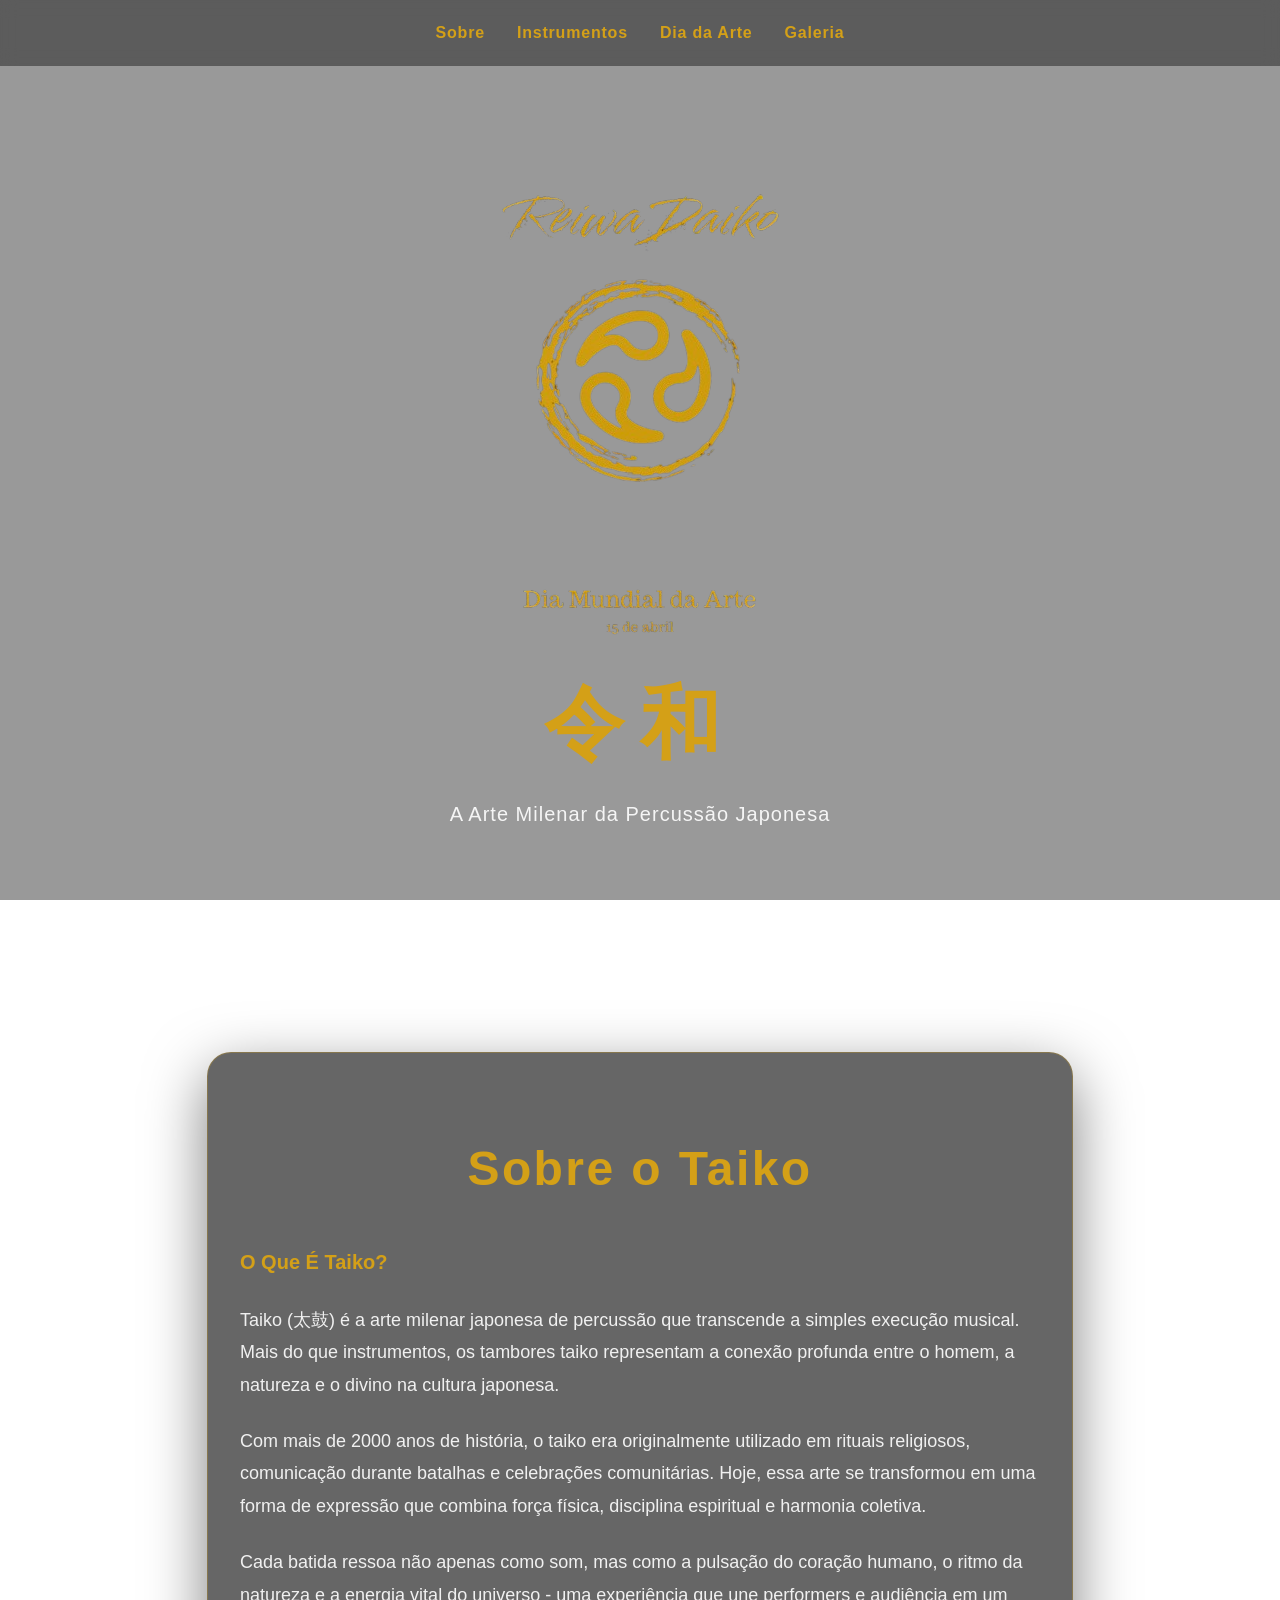
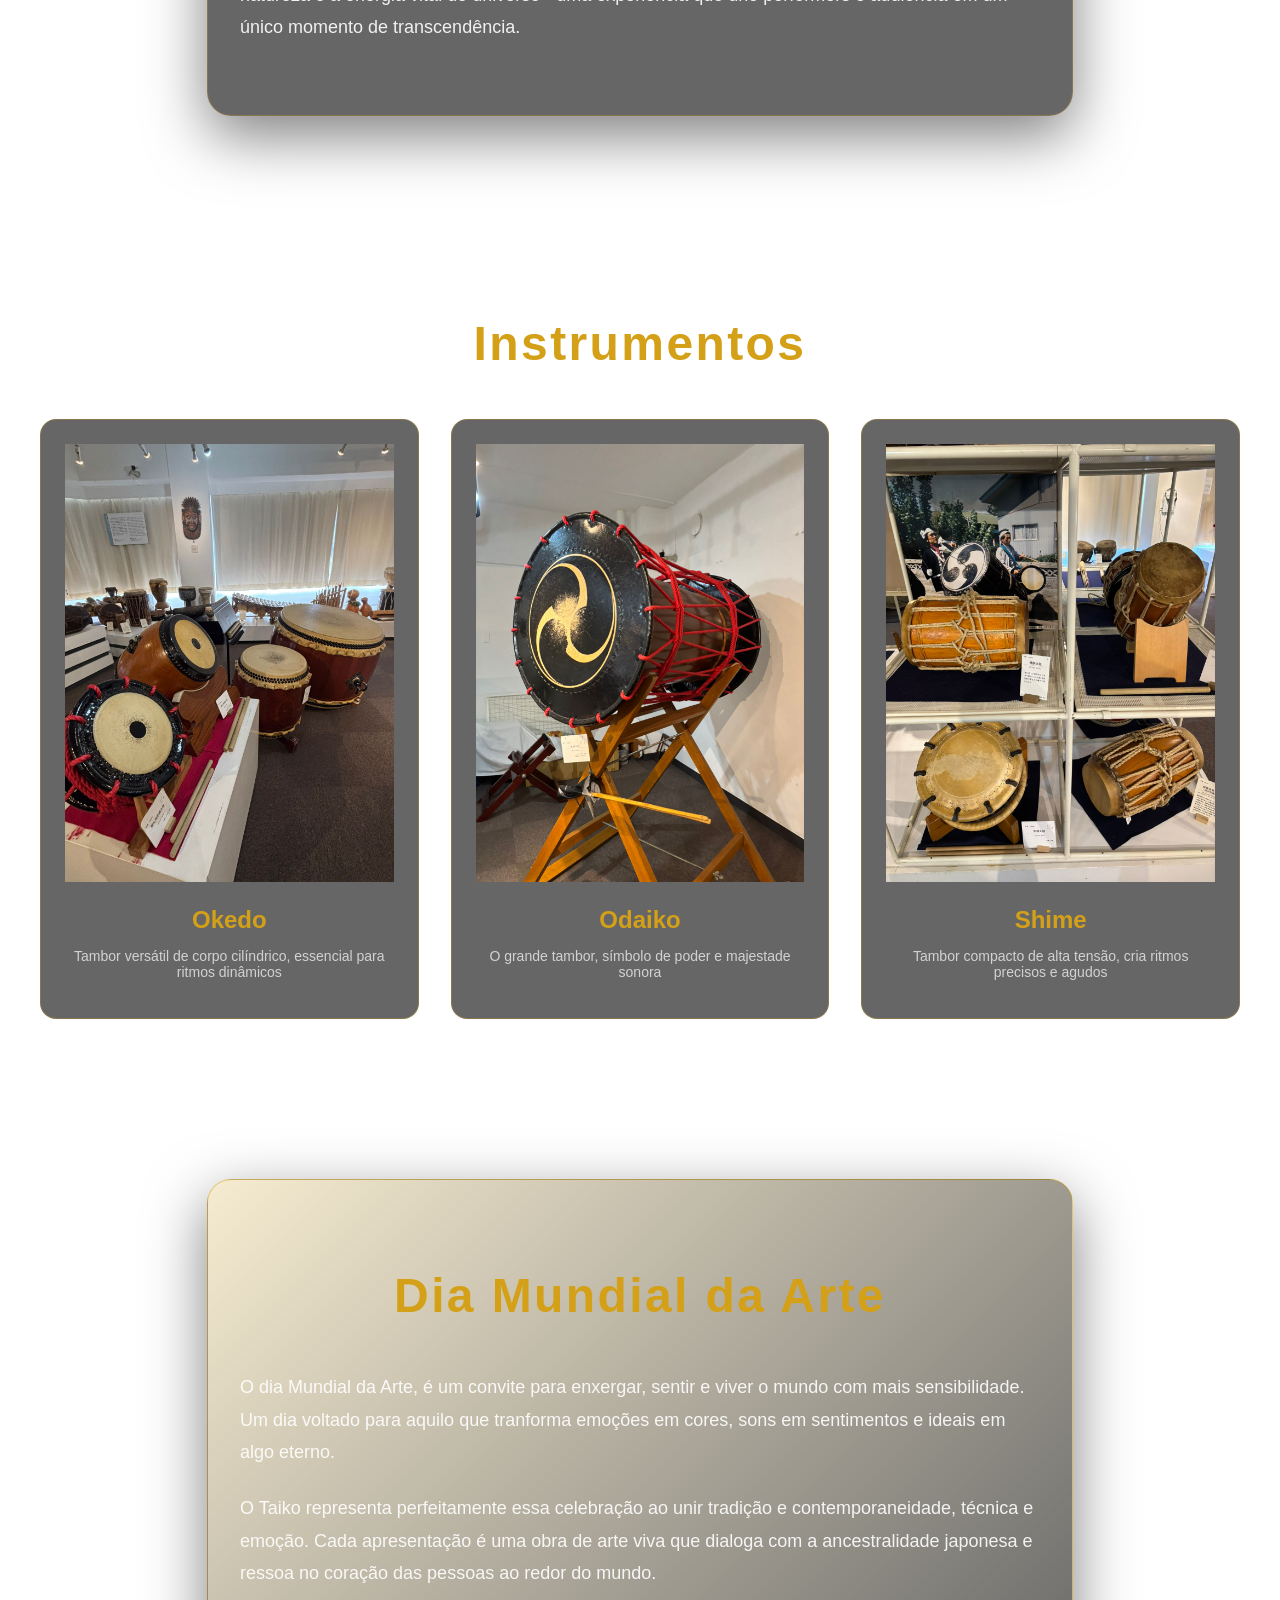
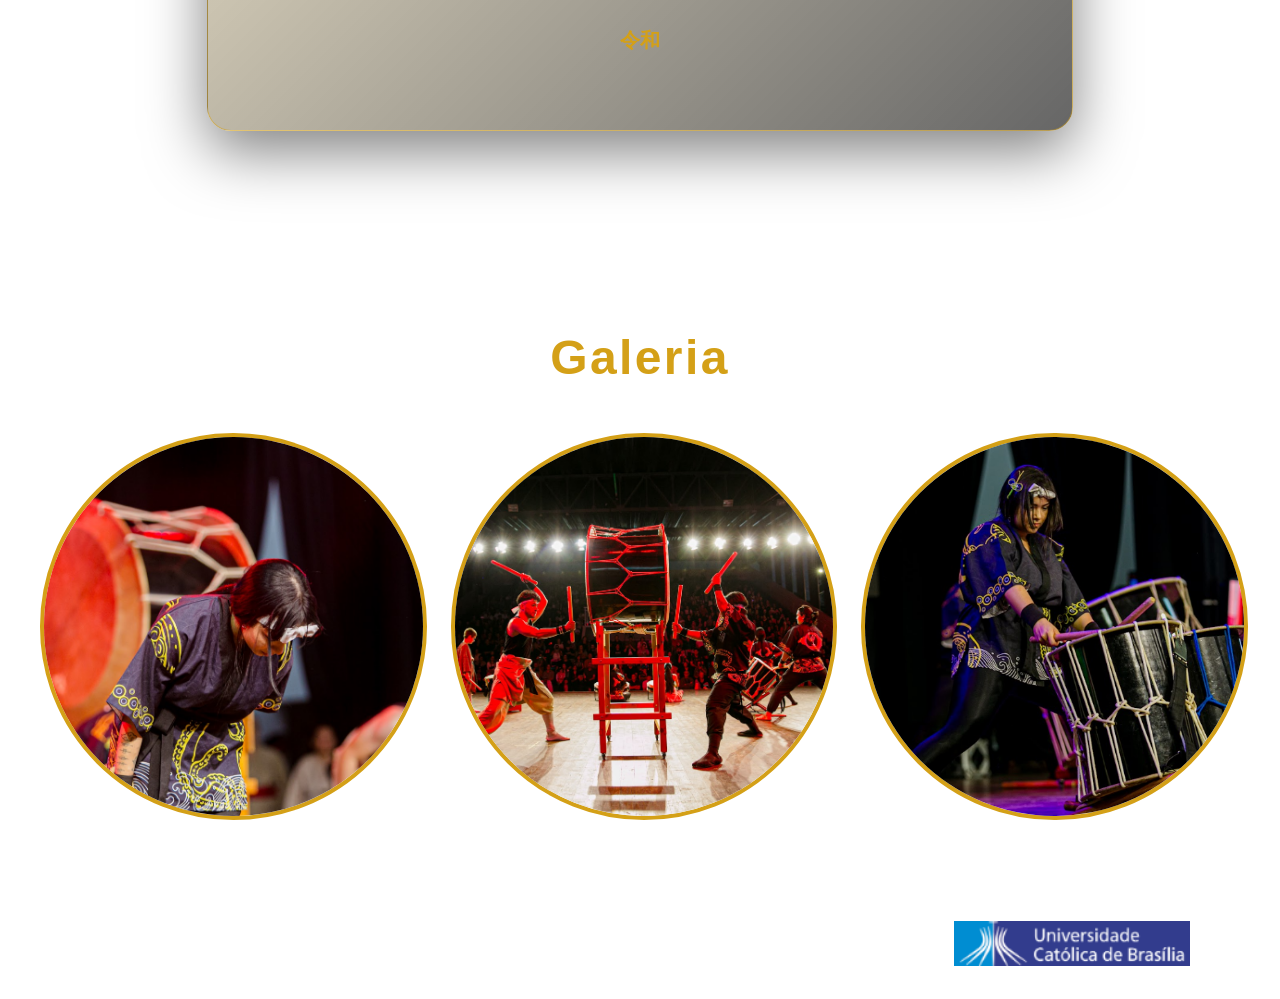
==== index.html @ 2700e0e5 "Uploud versão site 2.0" ====
<!DOCTYPE html>
<html lang="pt-br">

<head>
    <meta charset="UTF-8">
    <meta name="viewport" content="width=device-width, initial-scale=1.0">
    <title>Dia Mundial da Arte - Taiko</title>
    <link rel="stylesheet" href="style.css">
    <link rel="shortcut icon" href="Img/Logo.ico" type="image/x-icon">
</head>

<body>
    <video autoplay muted loop playsinline id="bg-video">
        <source src="Img/HDFULL.mp4" type="video/mp4">
    </video>

    <div class="overlay"></div>

    <nav class="menu">
        <a href="#sobre">Sobre</a>
        <a href="#instrumentos">Instrumentos</a>
        <a href="#dia-arte">Dia da Arte</a>
        <a href="#galeria">Galeria</a>
    </nav>

    <section class="hero">
        <div class="hero-content">
            <div class="logo-container">
                <div>
                    <img src="Img/bg.png" alt="Logo Taiko" class="logo-image">
                </div>
            </div>
            <div class="kanji">令和</div>
            <p class="subtitulo">A Arte Milenar da Percussão Japonesa</p>
        </div>
    </section>

    <section id="sobre" class="secao-sobre">
        <div class="container">
            <div class="card">
                <h2>Sobre o Taiko</h2>
                <div class="texto-conteudo">
                    <p>
                        <span class="destaque">O Que É Taiko?</span>
                    </p>
                    <p>
                        Taiko (太鼓) é a arte milenar japonesa de percussão que transcende a simples
                        execução musical. Mais do que instrumentos, os tambores taiko representam a
                        conexão profunda entre o homem, a natureza e o divino na cultura japonesa.
                    </p>
                    <p>
                        Com mais de 2000 anos de história, o taiko era originalmente utilizado em
                        rituais religiosos, comunicação durante batalhas e celebrações comunitárias.
                        Hoje, essa arte se transformou em uma forma de expressão que combina força
                        física, disciplina espiritual e harmonia coletiva.
                    </p>
                    <p>
                        Cada batida ressoa não apenas como som, mas como a pulsação do coração humano,
                        o ritmo da natureza e a energia vital do universo - uma experiência que une
                        performers e audiência em um único momento de transcendência.
                    </p>
                </div>
            </div>
        </div>
    </section>

    <section id="instrumentos" class="secao-instrumentos">
        <div class="container">
            <h2>Instrumentos</h2>
            <div class="grid-instrumentos">

                <div class="instrumento-card">
                    <div class="galeria-taikos">
                        <img src="Img/shime.jpeg" alt="">
                    </div>
                    <h3>Okedo</h3>
                    <p class="descricao">Tambor versátil de corpo cilíndrico, essencial para ritmos dinâmicos</p>
                </div>

                <div class="instrumento-card">
                    <div class="galeria-taikos">
                        <img src="Img/odaiko.jpeg" alt="">
                    </div>
                    <h3>Odaiko</h3>
                    <p class="descricao">O grande tambor, símbolo de poder e majestade sonora</p>
                </div>

                <div class="instrumento-card">
                    <div class="galeria-taikos">
                        <img src="Img/okedos.jpeg" alt="">
                    </div>
                    <h3>Shime</h3>
                    <p class="descricao">Tambor compacto de alta tensão, cria ritmos precisos e agudos</p>
                </div>
            </div>
        </div>
    </section>

    <section id="dia-arte" class="secao-dia-arte">
        <div class="container">
            <div class="card-destaque">
                <h2>Dia Mundial da Arte</h2>
                <div class="texto-conteudo">
                    <p>
                        O dia Mundial da Arte, é um convite para enxergar, sentir e viver o mundo com mais
                        sensibilidade. Um dia voltado para aquilo que tranforma emoções em cores, sons em sentimentos e
                        ideais em algo eterno.
                    </p>
                    <p>
                        O Taiko representa perfeitamente essa celebração ao unir tradição e contemporaneidade,
                        técnica e emoção. Cada apresentação é uma obra de arte viva que dialoga com a ancestralidade
                        japonesa e ressoa no coração das pessoas ao redor do mundo.
                    </p>
                    <p class="frase-destaque">
                        令和
                    </p>
                </div>
            </div>
        </div>
    </section>

    <section id="galeria" class="secao-galeria">
        <div class="container">
            <h2>Galeria</h2>
            <div class="grid-galeria">
                <div class="galeria-item">
                    <div class="galeria-imagem">
                        <img src="Img/2.png" alt="">
                        <div class="galeria-overlay">
                            <span>Momento 1</span>
                        </div>
                    </div>
                </div>

                <div class="galeria-item">
                    <div class="galeria-imagem">
                        <img src="Img/6.png" alt="">
                        <div class="galeria-overlay">
                            <span>Momento 2</span>
                        </div>
                    </div>
                </div>

                <div class="galeria-item">
                    <div class="galeria-imagem">
                        <img src="Img/Anne.png" alt="">
                        <div class="galeria-overlay">
                            <span>Momento 3</span>
                        </div>
                    </div>
                </div>
            </div>
        </div>
    </section>

    <footer class="rodape-ucb">
        <div class="rodape-conteudo">

            <div class="rodape-texto">
                <p><strong>Aluno:</strong> Lethícia Hikary </p>
                <p><strong>Universidade Católica de Brasília (UCB)</strong></p>
            </div>

            <div class="rodape-logo">
                <a href="https://ucb.catolica.edu.br/" target="_blank">
                    <img src="Img/catolica.png">
                </a>
            </div>

        </div>
    </footer>

</body>
</html>
---- style.css ----
* Reset e Base */ * {
    margin: 0;
    padding: 0;
    box-sizing: border-box;
}

html {
    scroll-behavior: smooth;
}

body {
    font-family: -apple-system, BlinkMacSystemFont, 'Segoe UI', Roboto, 'Helvetica Neue', Arial, sans-serif;
    color: white;
    overflow-x: hidden;
    min-height: 100vh;
}


#bg-video {
    position: fixed;
    top: 0;
    left: 0;
    width: 100%;
    height: 100%;
    object-fit: contain;
    z-index: -2;
}

.overlay {
    position: fixed;
    top: 0;
    left: 0;
    width: 100%;
    height: 100%;
    background: rgba(0, 0, 0, 0.4);
    z-index: -1;
}

.menu {
    position: fixed;
    top: 0;
    left: 0;
    right: 0;
    z-index: 1000;
    background: rgba(0, 0, 0, 0.4);
    backdrop-filter: blur(8px);
    -webkit-backdrop-filter: blur(8px);
    padding: 1.5rem 1rem;
    transition: all 0.3s ease;
}

.menu:hover {
    background: rgba(0, 0, 0, 0.8);
    backdrop-filter: blur(16px);
    -webkit-backdrop-filter: blur(16px);
}

.menu {
    display: flex;
    justify-content: center;
    align-items: center;
    gap: 2rem;
}

.menu a {
    text-decoration: none;
    color: #D4A017;
    font-weight: 600;
    font-size: 1rem;
    letter-spacing: 0.05em;
    transition: all 0.3s ease;
    position: relative;
}

.menu a::after {
    content: '';
    position: absolute;
    bottom: -4px;
    left: 0;
    width: 0;
    height: 2px;
    background: white;
    transition: width 0.3s ease;
}

.menu a:hover {
    color: white;
    transform: scale(1.1);
}

.menu a:hover::after {
    width: 100%;
}


.hero {
    min-height: 100vh;
    display: flex;
    align-items: center;
    justify-content: center;
    padding: 2rem 1rem;
    animation: fadeIn 1s ease-out;
}

.hero-content {
    text-align: center;
    animation: scaleIn 1s ease-out;
}

.logo-container {
    margin-bottom: 2rem;
}

.logo-circle {
    width: 16rem;
    height: 16rem;
    margin: 0 auto;
    border-radius: 50%;
    background: linear-gradient(135deg, rgba(212, 160, 23, 0.2), transparent);
    backdrop-filter: blur(8px);
    -webkit-backdrop-filter: blur(8px);
    border: 4px solid rgba(212, 160, 23, 0.5);
    display: flex;
    align-items: center;
    justify-content: center;
    box-shadow: 0 20px 60px rgba(212, 160, 23, 0.3);
    animation: float 6s ease-in-out infinite;
}

.logo-text {
    font-size: 5rem;
    font-weight: bold;
    color: #D4A017;
}

.kanji {
    font-size: 4rem;
    font-weight: bold;
    color: #D4A017;
    letter-spacing: 0.2em;
    font-family: serif;
    margin-top: 1.5rem;
    animation: fadeInUp 0.8s ease-out 0.3s both;
}

.subtitulo {
    margin-top: 1.5rem;
    font-size: 1.25rem;
    color: rgba(255, 255, 255, 0.9);
    letter-spacing: 0.05em;
    animation: fadeInUp 1s ease-out 0.6s both;
}


.container {
    max-width: 1200px;
    margin: 0 auto;
    padding: 0 1rem;
}


section {
    padding: 5rem 1rem;
}

section h2 {
    font-size: 3rem;
    font-weight: bold;
    color: #D4A017;
    text-align: center;
    letter-spacing: 0.05em;
    margin-bottom: 3rem;
}


.card,
.card-destaque {
    background: rgba(0, 0, 0, 0.6);
    backdrop-filter: blur(16px);
    -webkit-backdrop-filter: blur(16px);
    border-radius: 1.5rem;
    padding: 3rem 2rem;
    border: 1px solid rgba(212, 160, 23, 0.3);
    box-shadow: 0 20px 60px rgba(0, 0, 0, 0.5);
    max-width: 800px;
    margin: 0 auto;
}

.card-destaque {
    background: linear-gradient(135deg, rgba(212, 160, 23, 0.2), rgba(0, 0, 0, 0.6));
    border: 1px solid rgba(212, 160, 23, 0.5);
}

.texto-conteudo {
    line-height: 1.8;
    font-size: 1.125rem;
}

.texto-conteudo p {
    margin-bottom: 1.5rem;
    color: rgba(255, 255, 255, 0.9);
}

.destaque {
    font-size: 1.25rem;
    font-weight: 600;
    color: #D4A017;
}

.frase-destaque {
    color: #D4A017 !important;
    font-weight: 600;
    font-size: 1.25rem !important;
    text-align: center;
    margin-top: 2rem !important;
}


.grid-instrumentos {
    display: grid;
    grid-template-columns: repeat(auto-fit, minmax(280px, 1fr));
    gap: 2rem;
    max-width: 1200px;
    margin: 0 auto;
}

.instrumento-card {
    background: rgba(0, 0, 0, 0.6);
    backdrop-filter: blur(16px);
    -webkit-backdrop-filter: blur(16px);
    border-radius: 1rem;
    padding: 1.5rem;
    border: 1px solid rgba(212, 160, 23, 0.3);
    transition: all 0.3s ease;
    text-align: center;
}

.instrumento-card:hover {
    border-color: #D4A017;
    transform: translateY(-8px);
    box-shadow: 0 20px 40px rgba(212, 160, 23, 0.2);
}

.instrumento-imagem {
    width: 100%;
    height: 16rem;
    background: linear-gradient(135deg, rgba(212, 160, 23, 0.1), transparent);
    display: flex;
    align-items: center;
    justify-content: center;
    margin-bottom: 1.5rem;
    overflow: hidden;
    justify-content: center;

}
.instrumento-card h3 {
    font-size: 1.5rem;
    font-weight: bold;
    color: #D4A017;
    margin-bottom: 0.75rem;
    transition: color 0.3s ease;
}

.instrumento-card:hover h3 {
    color: white;
}

.descricao {
    color: rgba(255, 255, 255, 0.7);
    font-size: 0.875rem;
}


.grid-galeria {
    display: grid;
    grid-template-columns: repeat(auto-fit, minmax(250px, 1fr));
    gap: 2rem;
    max-width: 1200px;
    margin: 0 auto;

}

.galeria-item {
    position: relative;
    aspect-ratio: 1;

}
.galeria-taikos img {
    width: 100%;
    height: 100%;
    object-fit: contain; /* 🔥 agora funciona */
    display: block;
}

.galeria-imagem {
    width: 100%;
    height: 100%;
    border-radius: 50%;
    border: 4px solid #D4A017;
    background: transparent;
    align-items: center;
    justify-content: center;
    overflow: hidden;
    position: relative;
    transition: all 0.5s ease;
    object-fit: contain;

}

.galeria-imagem img {
    width: 100%;
    height: 100%;
    object-fit: cover;
    display: block; 
}

.galeria-overlay {
    position: absolute;
    inset: 0;
    background: rgba(0, 0, 0, 0.6);
    display: flex;
    align-items: center;
    justify-content: center;
    opacity: 0;
    transition: opacity 0.3s ease;

}

.galeria-overlay span {
    color: white;
    font-size: 1.125rem;
    font-weight: 600;

}

.galeria-imagem:hover {
    border-color: white;
    transform: none;
   
    box-shadow: 0 20px 40px rgba(212, 160, 23, 0.3);
}

.galeria-imagem:hover .galeria-overlay {
    opacity: 1;

}


.rodape-ucb {
    background: var(--cor-card);
    padding: 20px 40px;
}

.rodape-conteudo {
    display: flex;
    justify-content: space-between;
    align-items: center;
    max-width: 1100px;
    margin: auto;
}

.rodape-texto p {
    margin: 5px 0;
}

.rodape-logo img {
    height: 45px;
    transition: 0.3s;
}

.rodape-logo img:hover {
    transform: scale(1.1);
}

.titulo-footer {
    color: #D4A017;
    font-size: 1.125rem;
    margin-bottom: 0.5rem;
}

.subtitulo-footer {
    color: rgba(255, 255, 255, 0.6);
    font-size: 0.875rem;
}

@keyframes fadeIn {
    from {
        opacity: 0;
    }

    to {
        opacity: 1;
    }
}

@keyframes scaleIn {
    from {
        opacity: 0;
        transform: scale(0.8);
    }

    to {
        opacity: 1;
        transform: scale(1);
    }
}

@keyframes fadeInUp {
    from {
        opacity: 0;
        transform: translateY(30px);
    }

    to {
        opacity: 1;
        transform: translateY(0);
    }
}

@keyframes float {

    0%,
    100% {
        transform: translateY(0);
    }

    50% {
        transform: translateY(-20px);
    }
}


@media (max-width: 768px) {
    .menu {
        gap: 1rem;
        padding: 1rem;
    }

    .menu a {
        font-size: 0.875rem;
    }

    .logo-circle {
        width: 12rem;
        height: 12rem;
    }

    .logo-text {
        font-size: 3.5rem;
    }

    .kanji {
        font-size: 3rem;
    }

    .subtitulo {
        font-size: 1rem;
    }

    section h2 {
        font-size: 2rem;
    }

    .card,
    .card-destaque {
        padding: 2rem 1.5rem;
    }

    .texto-conteudo {
        font-size: 1rem;
    }

    .grid-instrumentos,
    .grid-galeria {
        grid-template-columns: 1fr;
        gap: 1.5rem;
    }
}

@media (min-width: 769px) {
    .logo-circle {
        width: 20rem;
        height: 20rem;
    }

    .logo-text {
        font-size: 6rem;
    }

    .kanji {
        font-size: 5rem;
    }
}
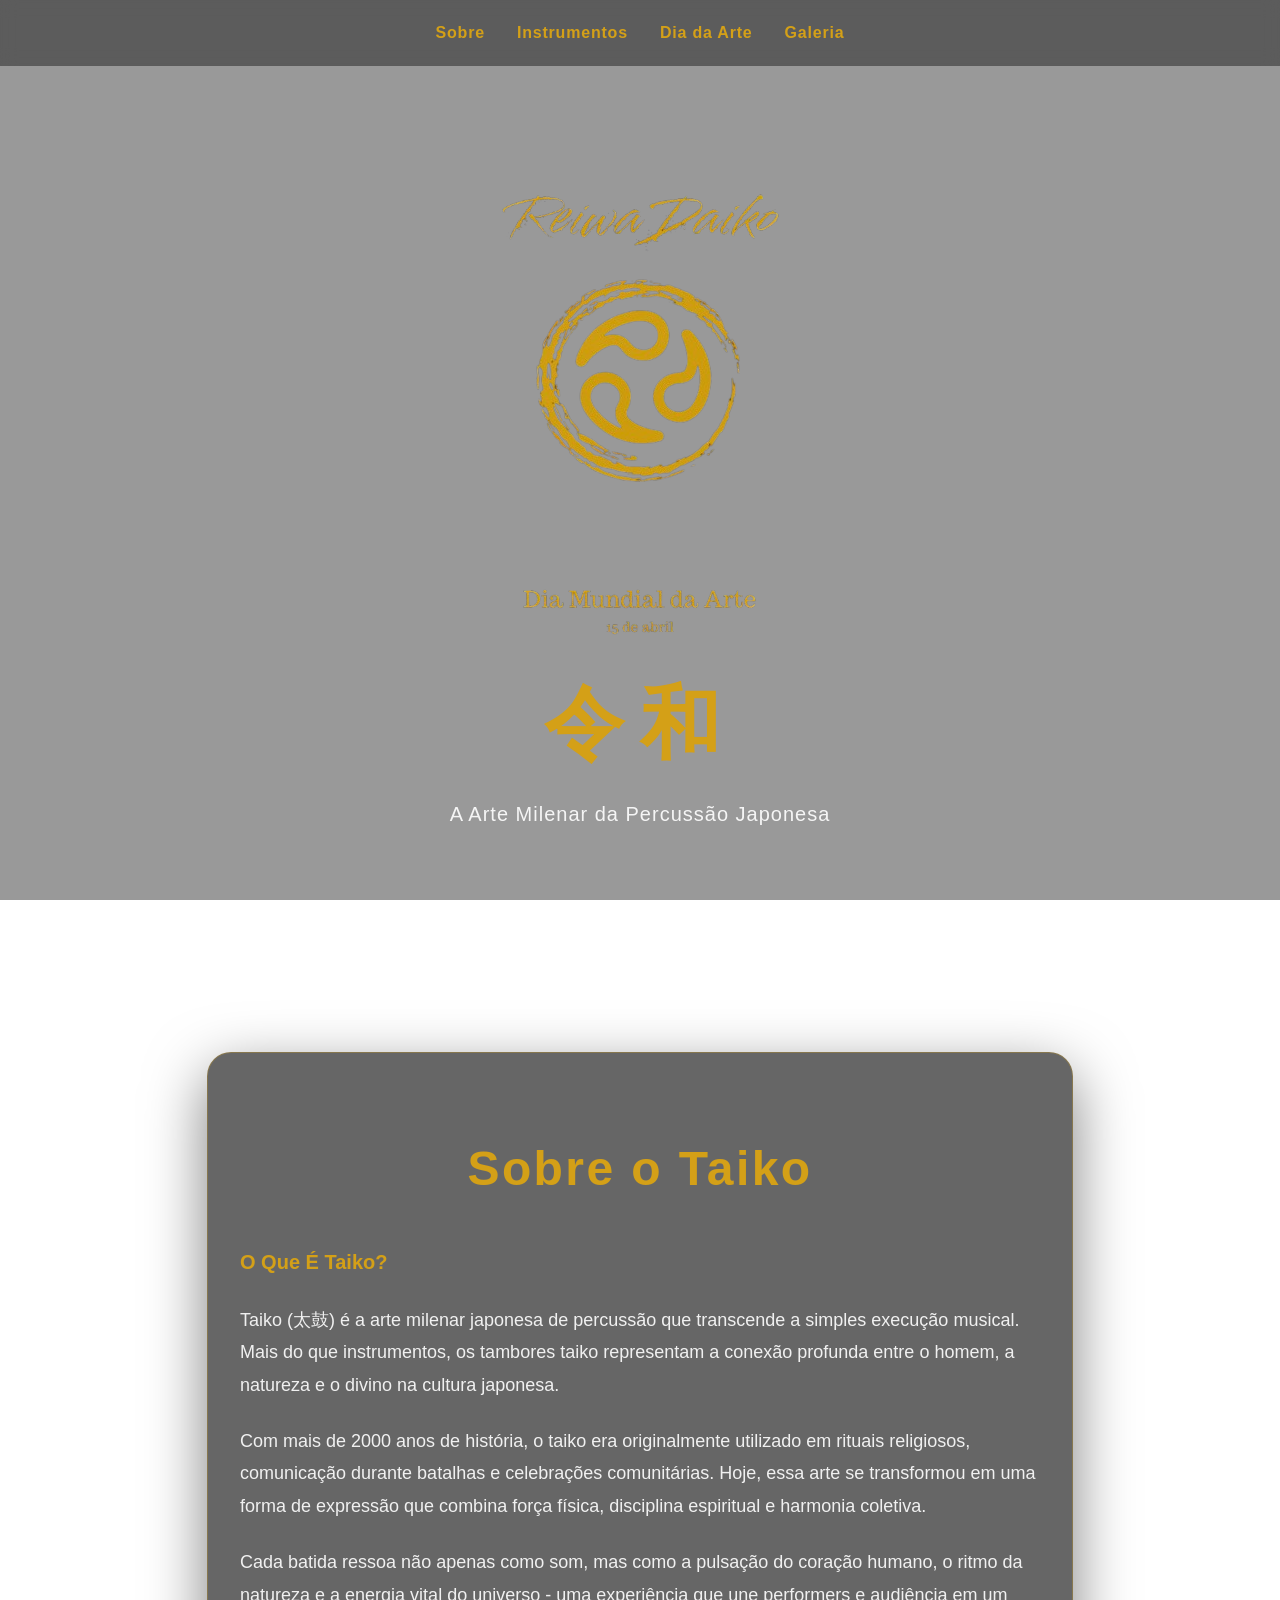
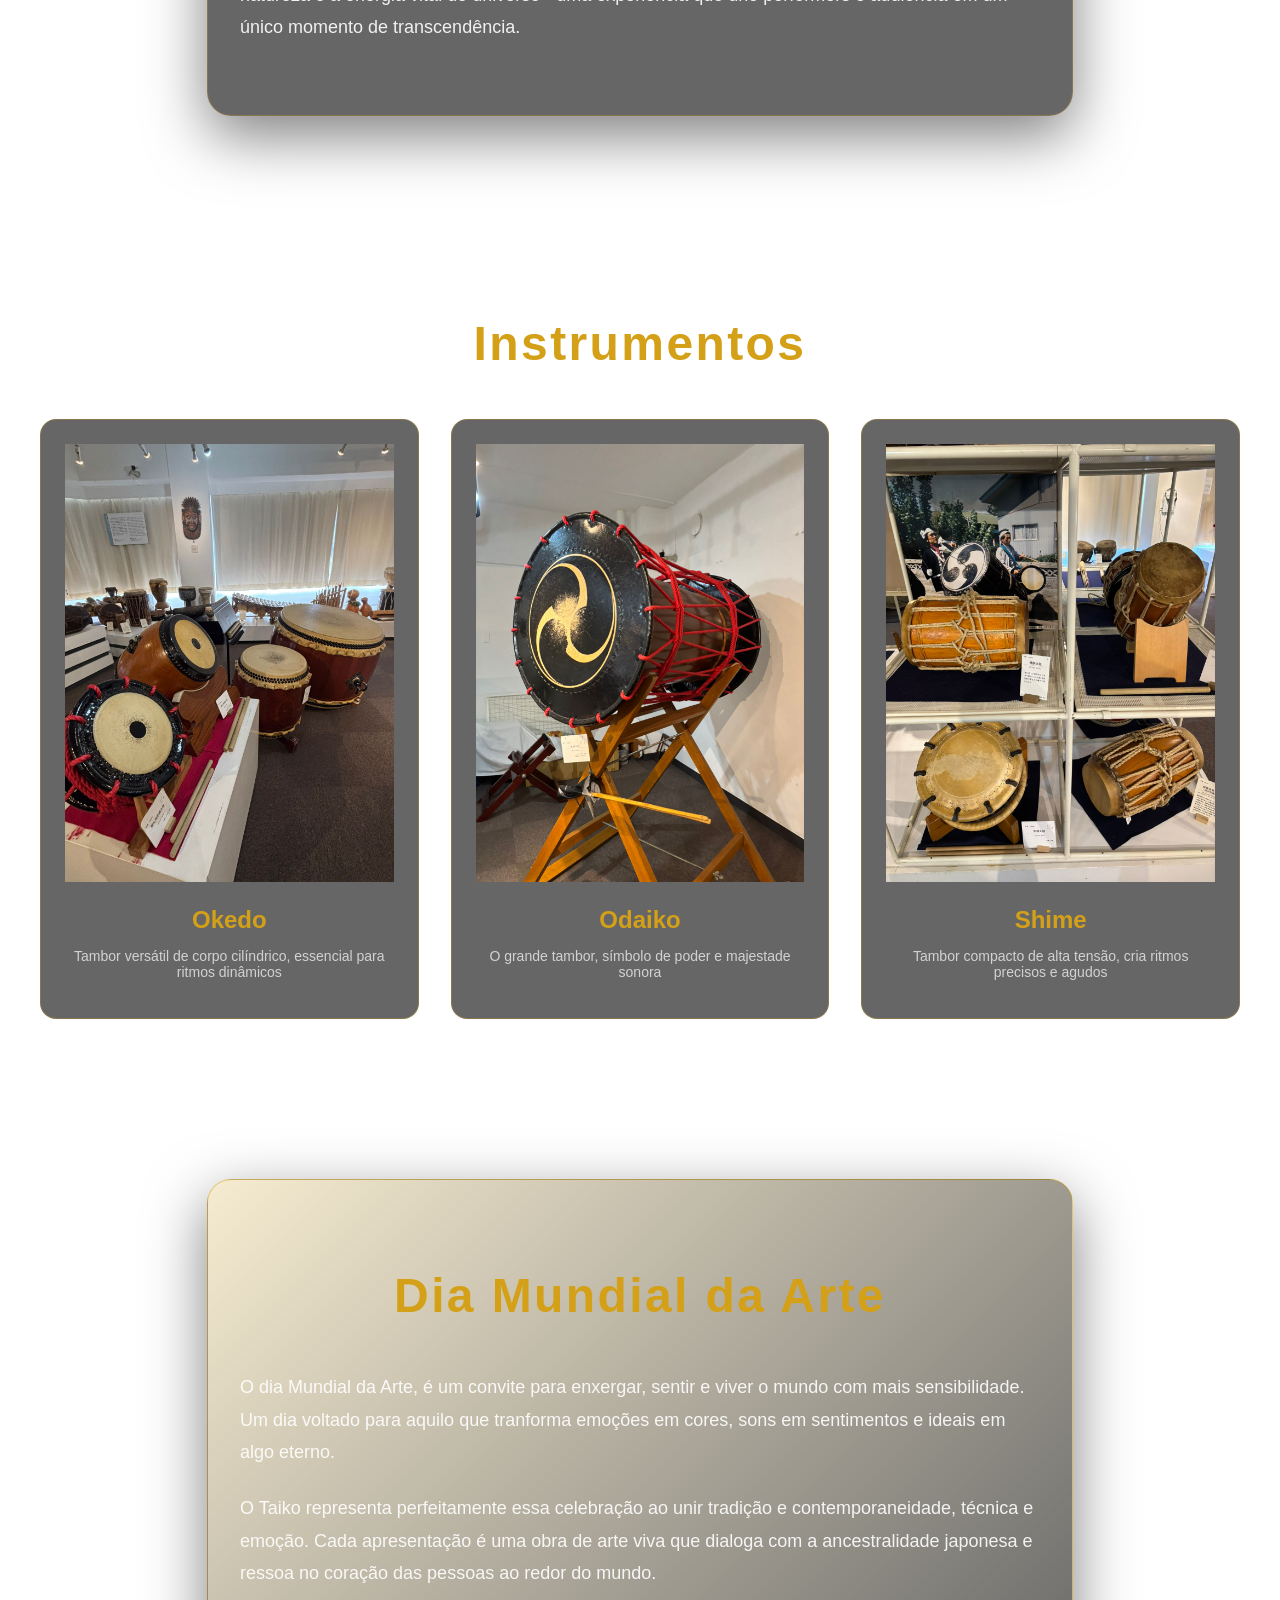
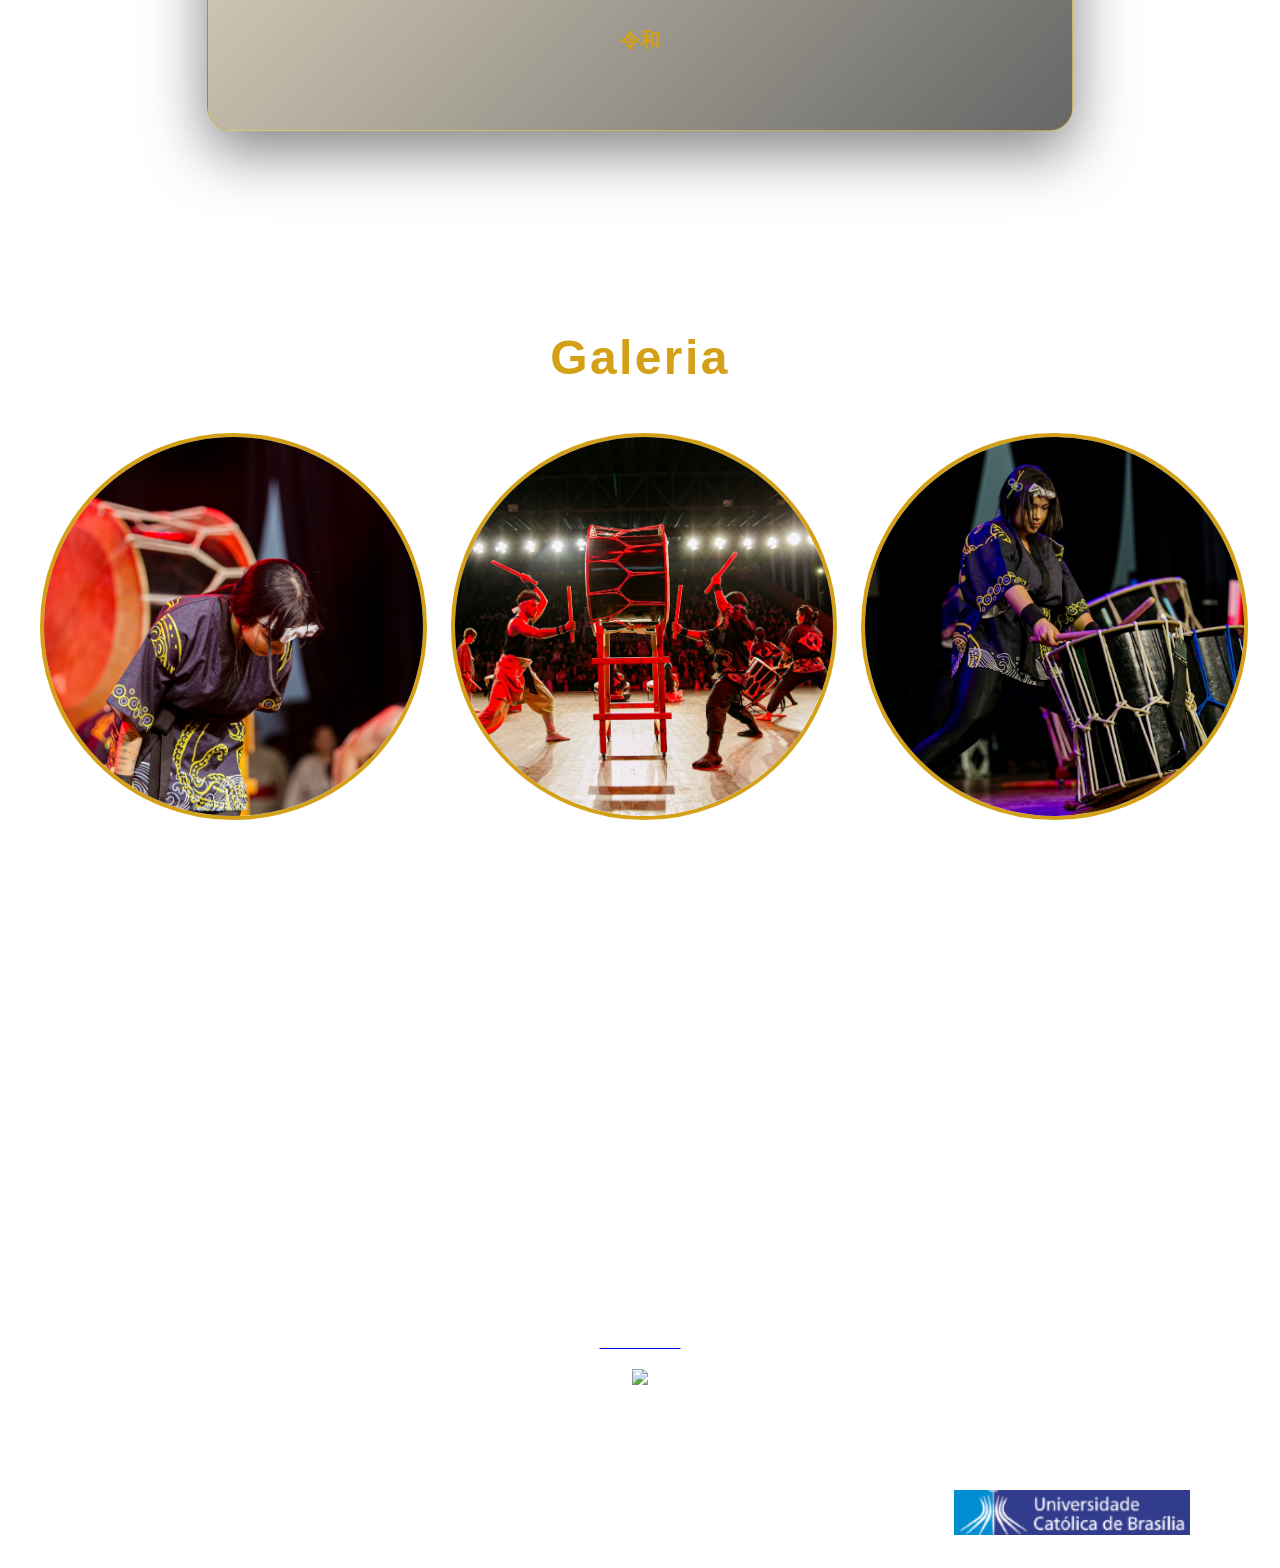
==== commit cc2ccda7: "Update index.html" ====
--- a/index.html
+++ b/index.html
@@ -150,6 +150,37 @@
                     </div>
                 </div>
             </div>
+            <div class="video">
+
+                <div class="card-video">
+                    <video muted autoplay loop playsinline>
+                        <source src="Img/Video.mp4" type="video/mp4">
+                    </video>
+                    <div class="info">
+                        <h3>Taiko Performance</h3>
+                        <p>Energia e tradição japonesa</p>
+                    </div>
+                </div>
+
+                <div class="card-video">
+                    <video muted autoplay loop playsinline>
+                        <source src="Img/asuka.mp4" type="video/mp4">
+                    </video>
+                    <div class="info">
+                        <h3>Asuka Show</h3>
+                        <p>Ritmo e intensidade</p>
+                    </div>
+                </div>
+            </div>
+            <div class="rodape-logo">
+                <a href="https://www.instagram.com/reiwa.daiko?igsh=MTNkcjM4a3F6ODcwbA==" target="_blank"> <br>
+                   
+                    <center bgcolor="#D4A017" style="color: white;">reiwa.daiko</center> <br>
+                   
+                    <center><img src="Img/insta.png"></center>
+                </a>
+            </div>
+
         </div>
     </section>
 
@@ -171,4 +202,11 @@
     </footer>
 
 </body>
+
 </html>
+
+        </div>
+    </footer>
+
+</body>
+</html>
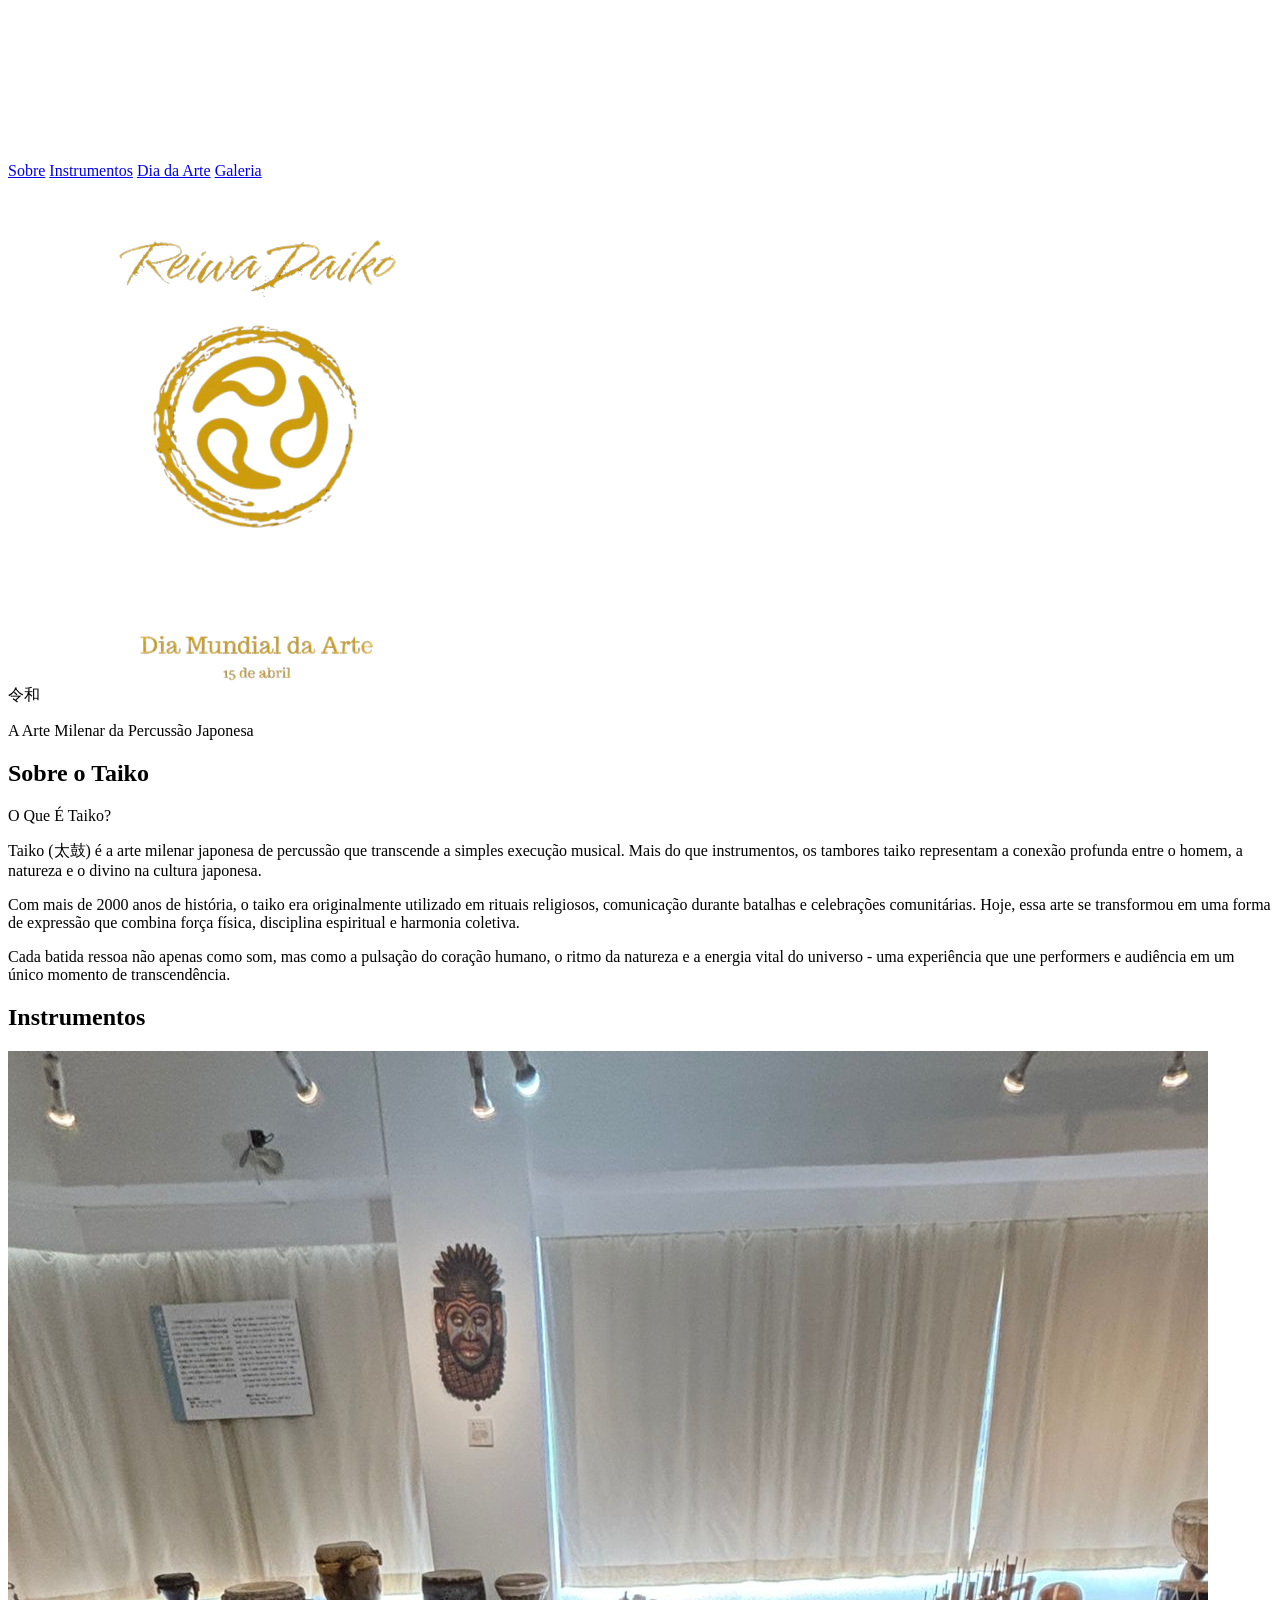
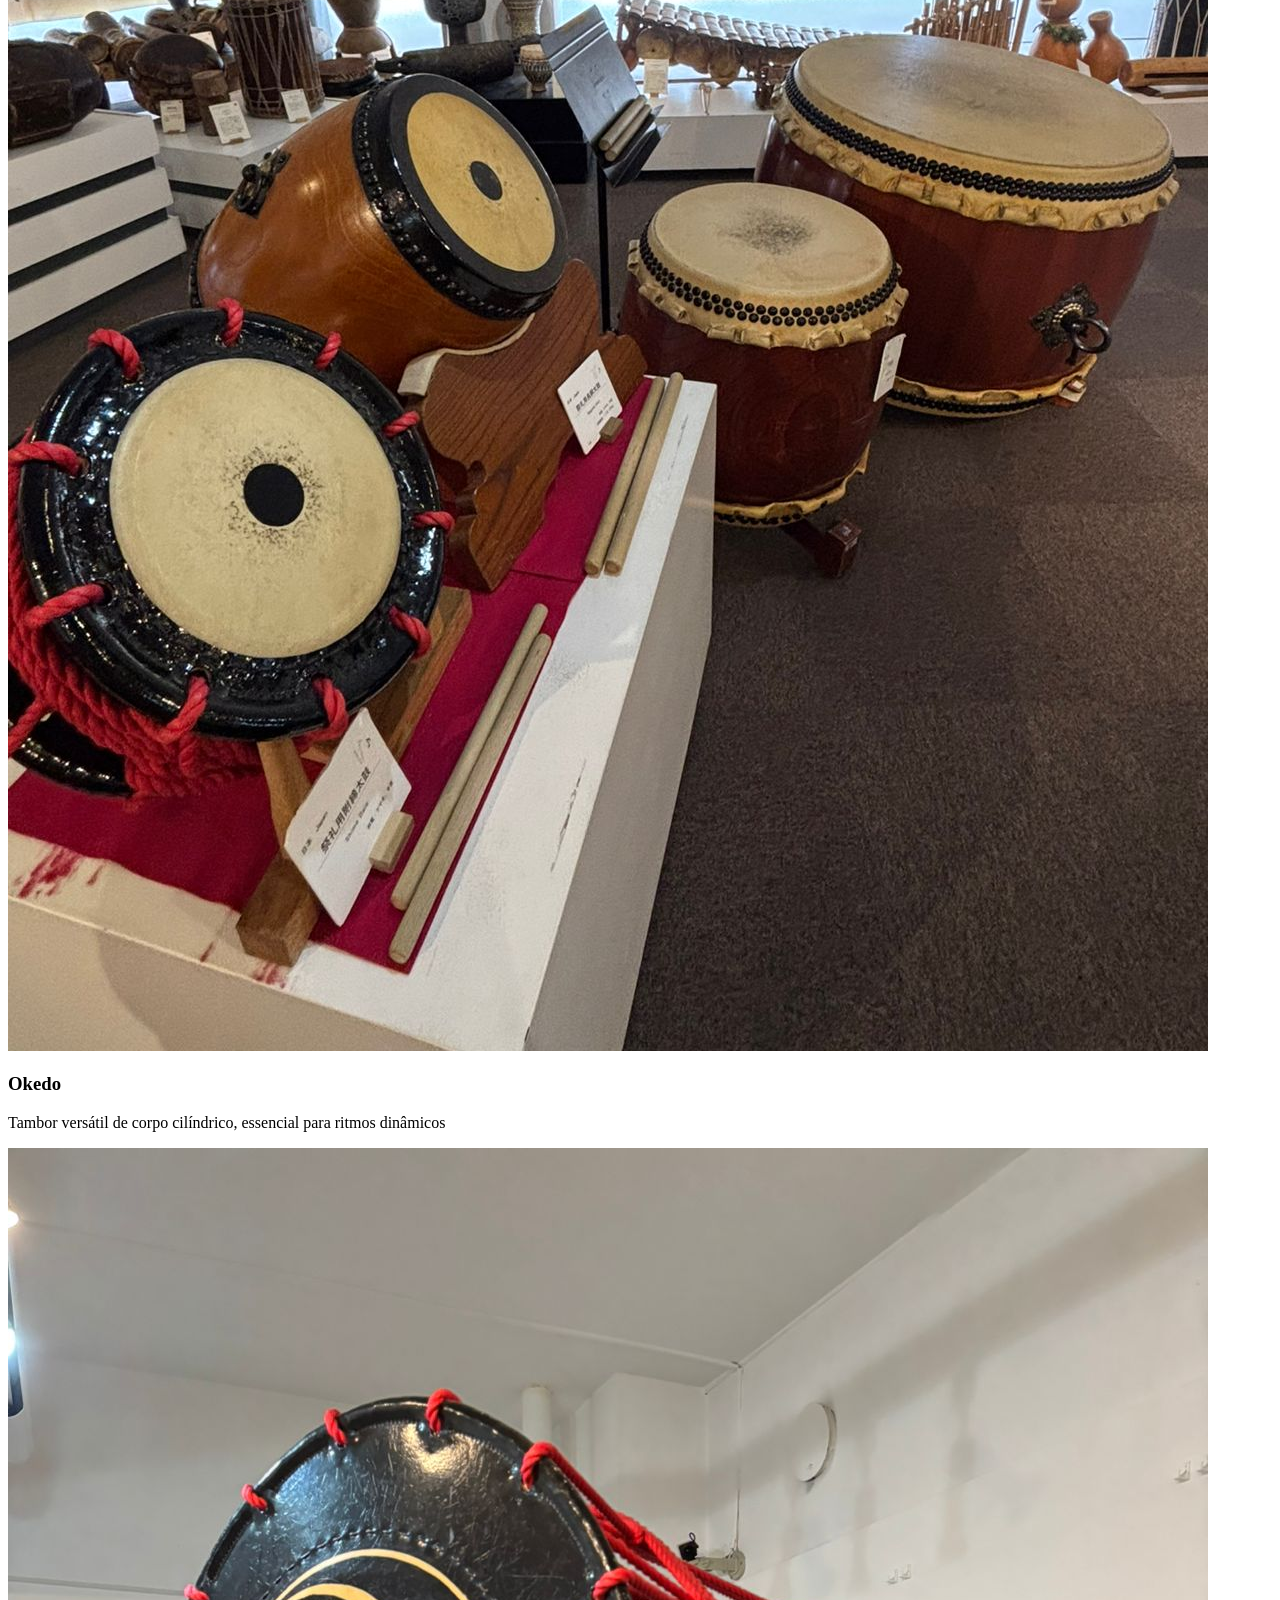
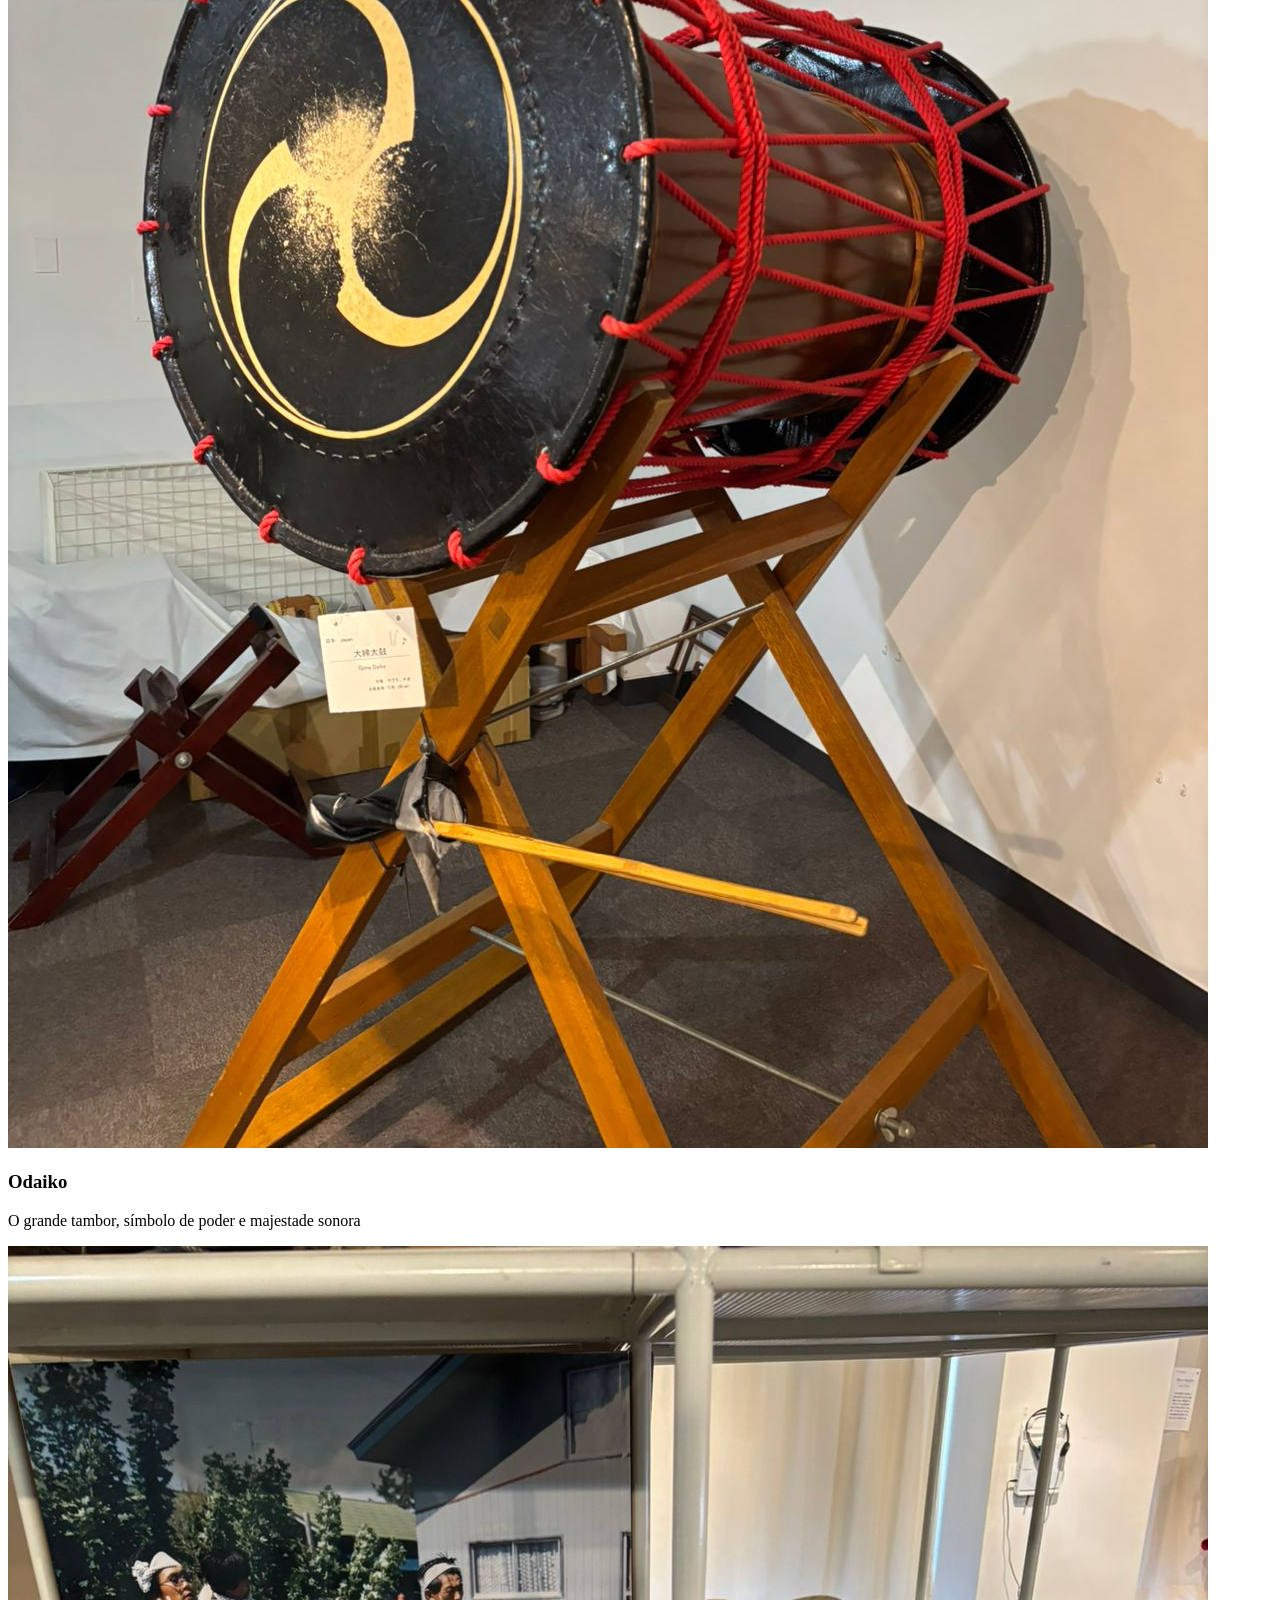
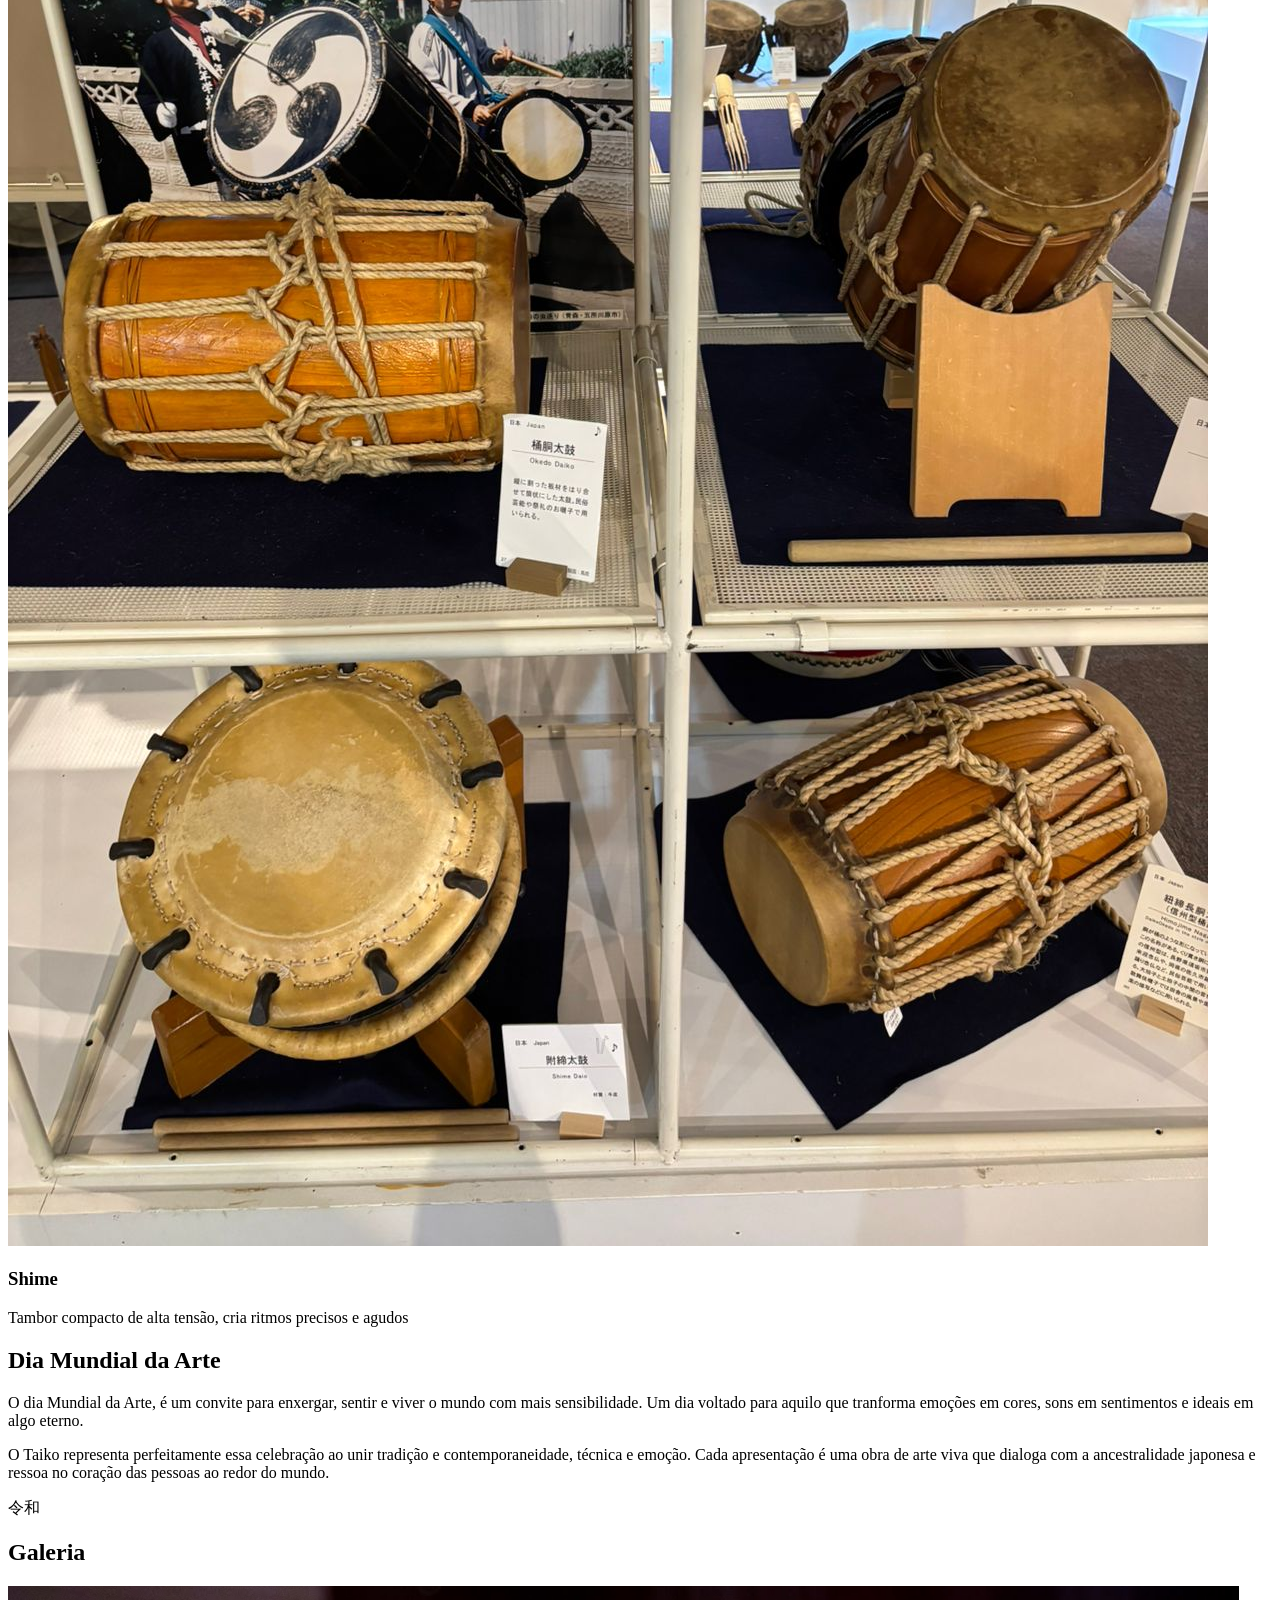
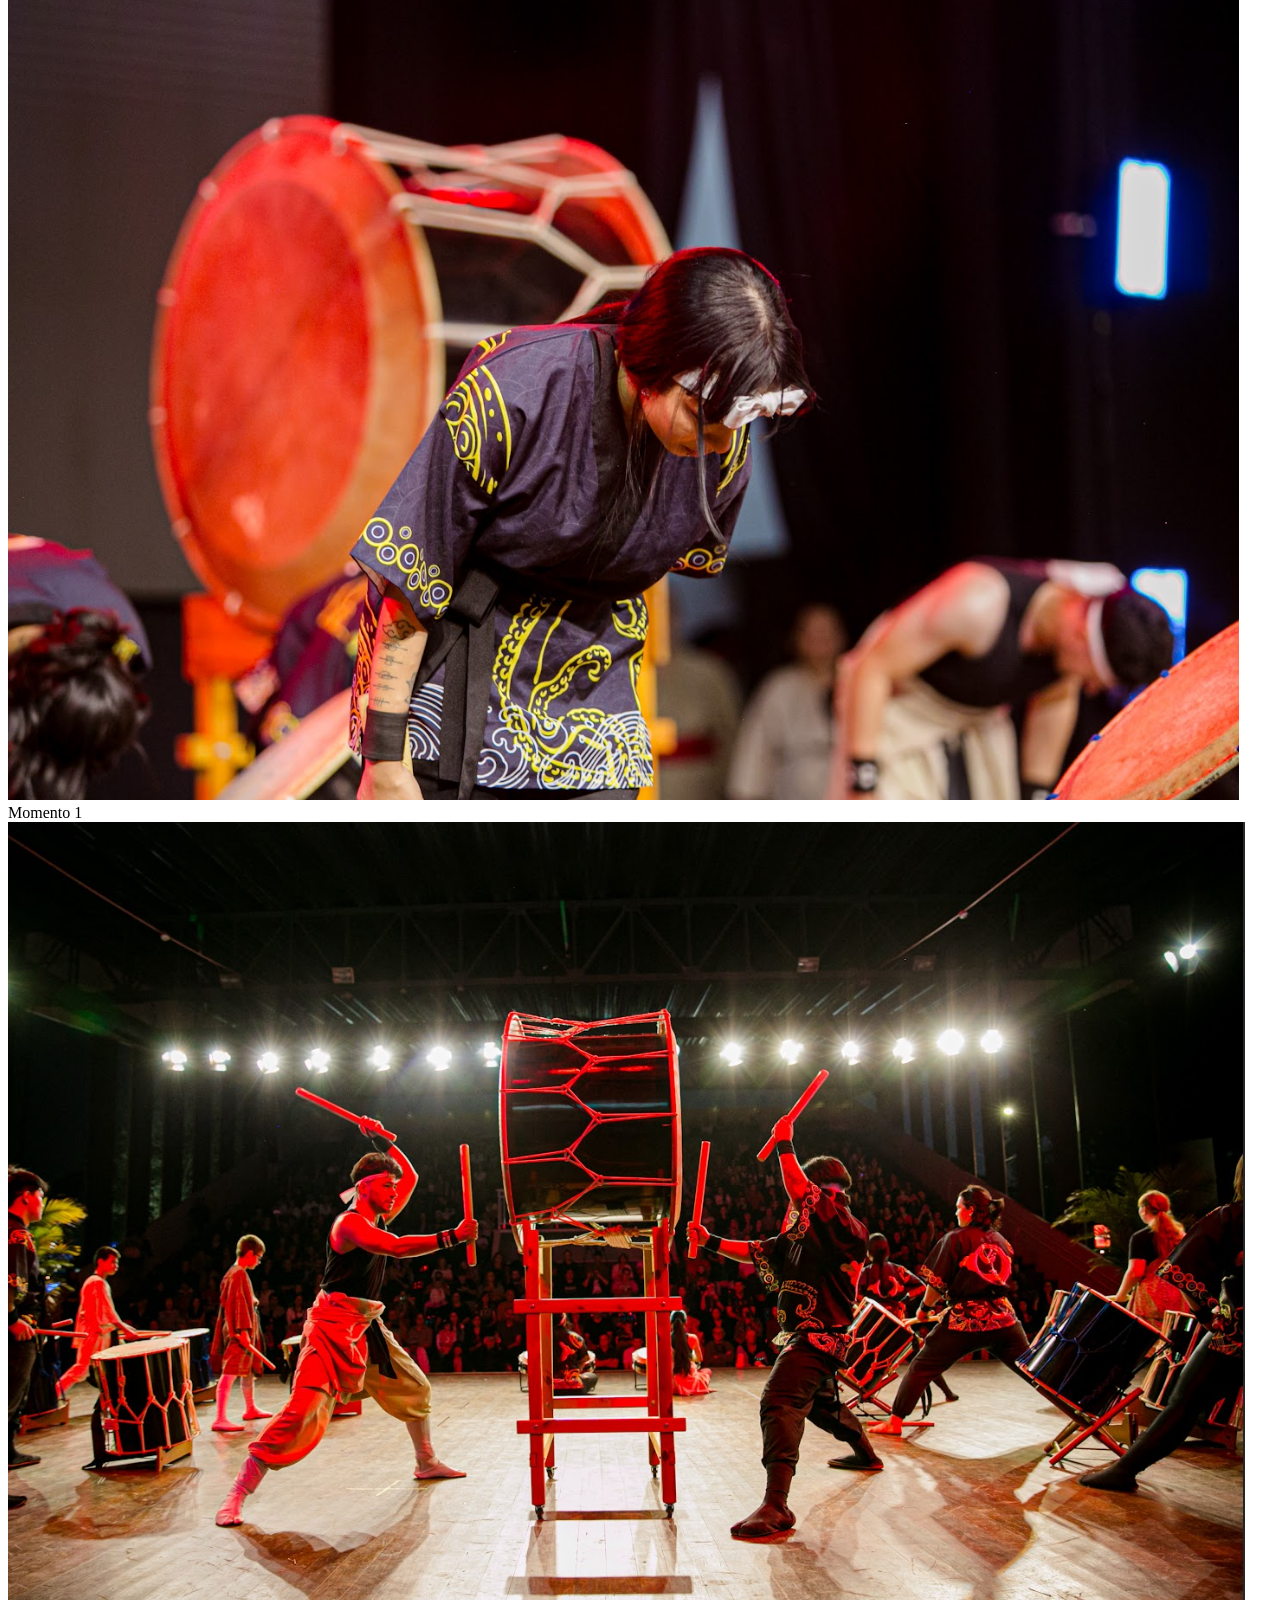
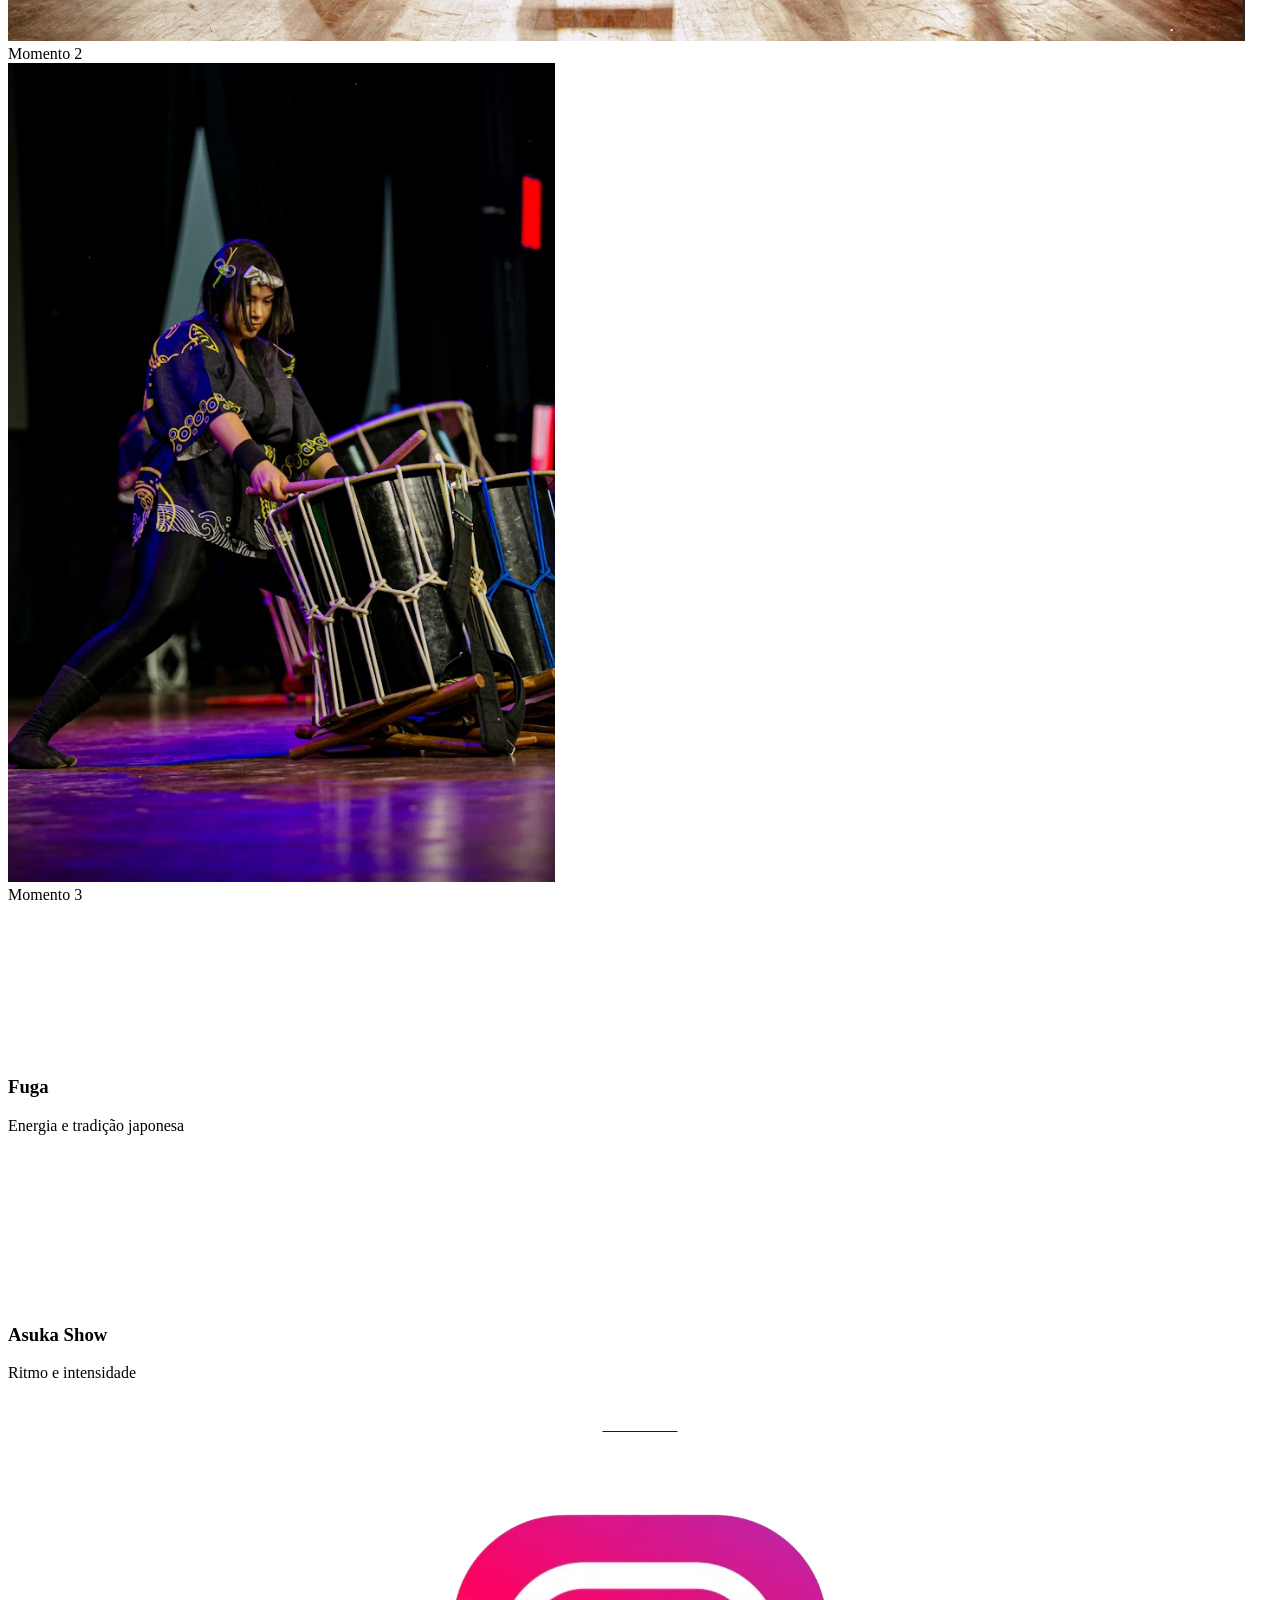
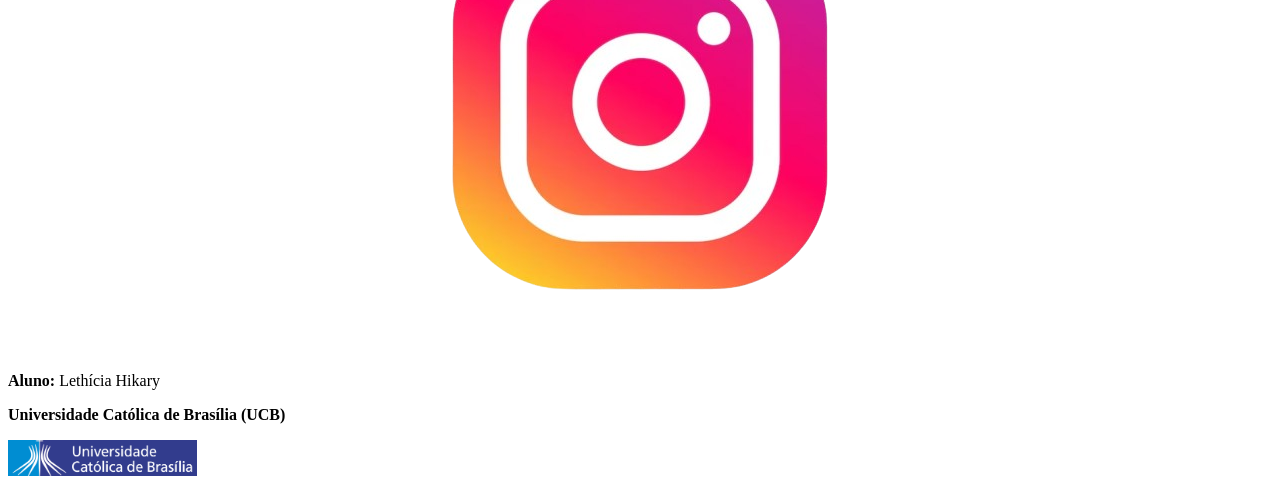
==== commit bb04ca8c: "Add files via upload" ====
--- a/index.html
+++ b/index.html
@@ -150,33 +150,44 @@
                     </div>
                 </div>
             </div>
+
             <div class="video">
 
                 <div class="card-video">
-                    <video muted autoplay loop playsinline>
-                        <source src="Img/Video.mp4" type="video/mp4">
-                    </video>
+                    <iframe
+                        src="https://player.vimeo.com/video/1177518786?background=1&autoplay=1&loop=1&muted=1&controls=0&title=0&byline=0&portrait=0"
+                        frameborder="0"
+                        allow="autoplay; fullscreen"
+                        referrerpolicy="strict-origin-when-cross-origin"
+                        title="01">
+                    </iframe>
+                    <script src="https://player.vimeo.com/api/player.js"></script>
                     <div class="info">
-                        <h3>Taiko Performance</h3>
+                        <h3>Fuga</h3>
                         <p>Energia e tradição japonesa</p>
                     </div>
                 </div>
 
                 <div class="card-video">
-                    <video muted autoplay loop playsinline>
-                        <source src="Img/asuka.mp4" type="video/mp4">
-                    </video>
+                    <iframe
+                        src="https://player.vimeo.com/video/1177519584?background=1&autoplay=1&loop=1&muted=1&controls=0&title=0&byline=0&portrait=0"
+                        frameborder="0"
+                        allow="autoplay; fullscreen"
+                        referrerpolicy="strict-origin-when-cross-origin"
+                        title="02">
+                    </iframe>
+                    <script src="https://player.vimeo.com/api/player.js"></script>
                     <div class="info">
                         <h3>Asuka Show</h3>
                         <p>Ritmo e intensidade</p>
                     </div>
                 </div>
-            </div>
+
+            </div>
+
             <div class="rodape-logo">
                 <a href="https://www.instagram.com/reiwa.daiko?igsh=MTNkcjM4a3F6ODcwbA==" target="_blank"> <br>
-                   
-                    <center bgcolor="#D4A017" style="color: white;">reiwa.daiko</center> <br>
-                   
+                    <center style="color: white;">reiwa.daiko</center> <br>
                     <center><img src="Img/insta.png"></center>
                 </a>
             </div>
@@ -203,10 +214,4 @@
 
 </body>
 
-</html>
-
-        </div>
-    </footer>
-
-</body>
-</html>
+</html>
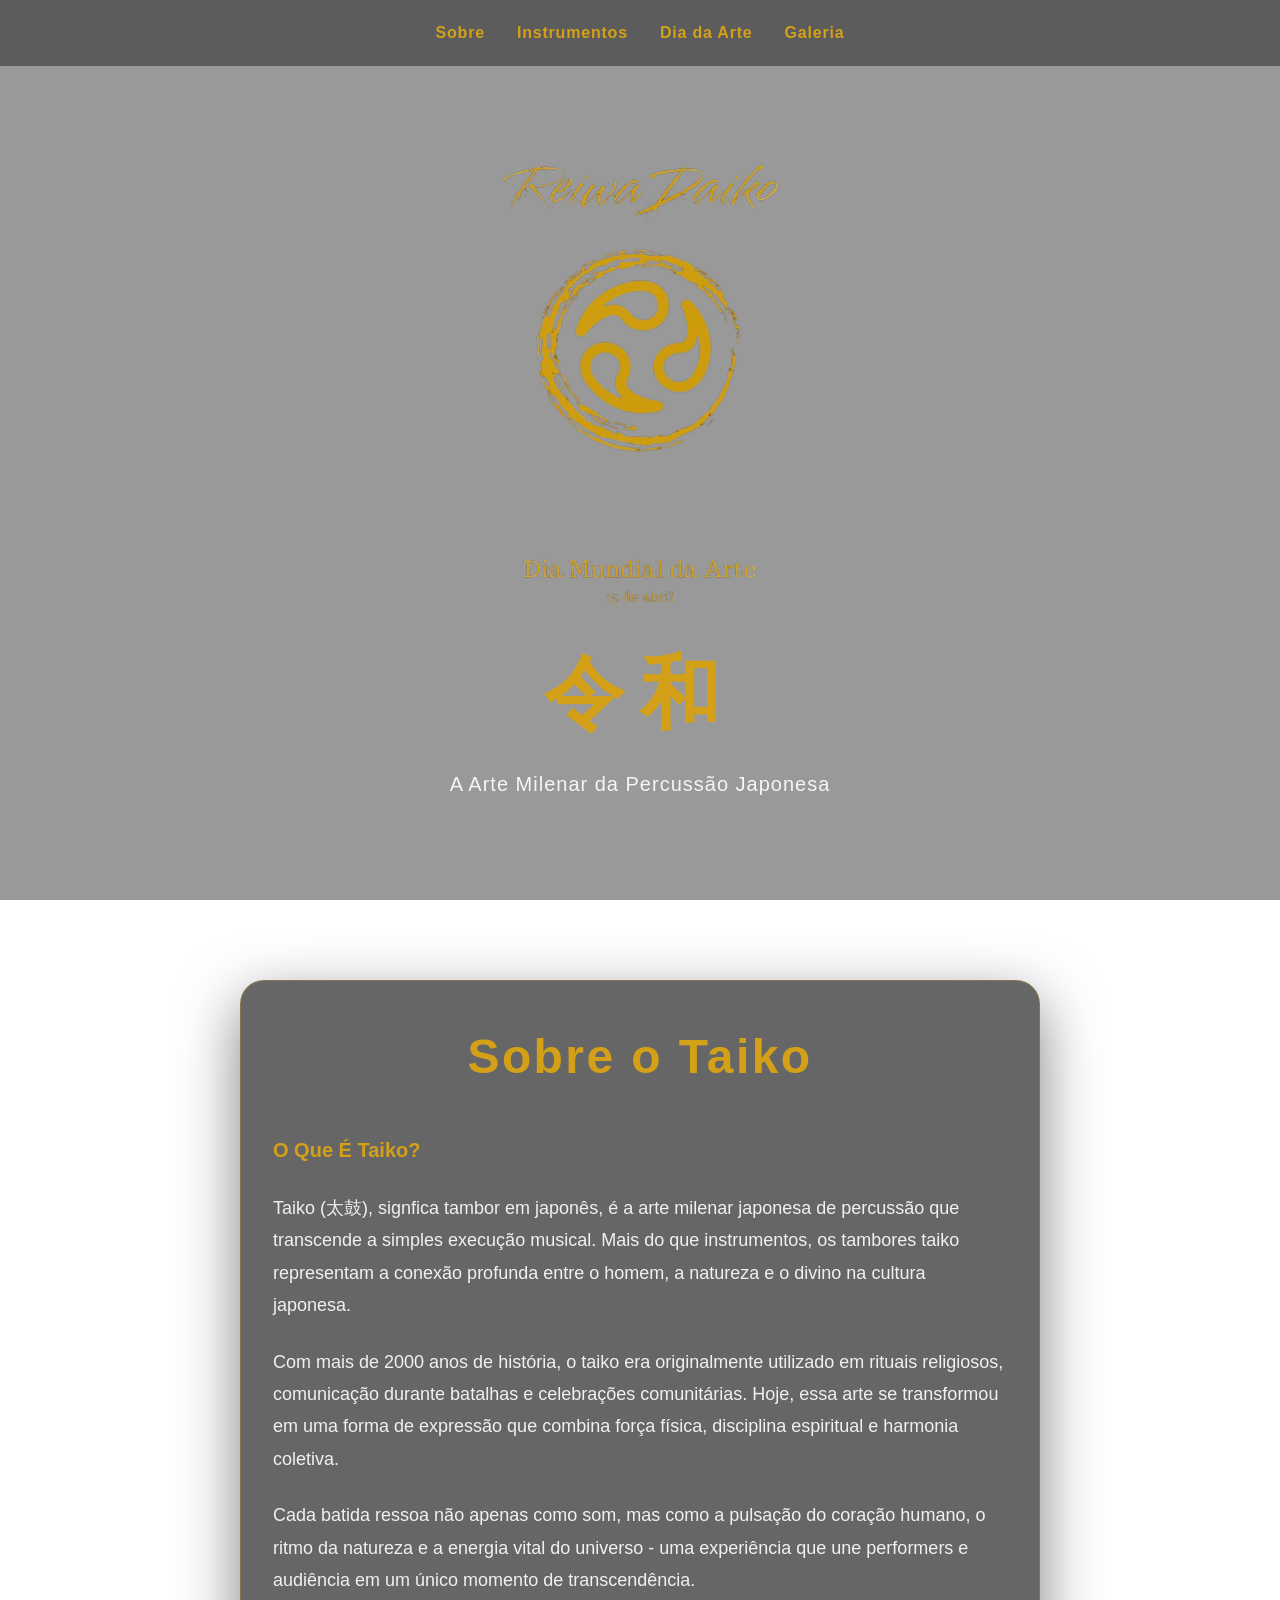
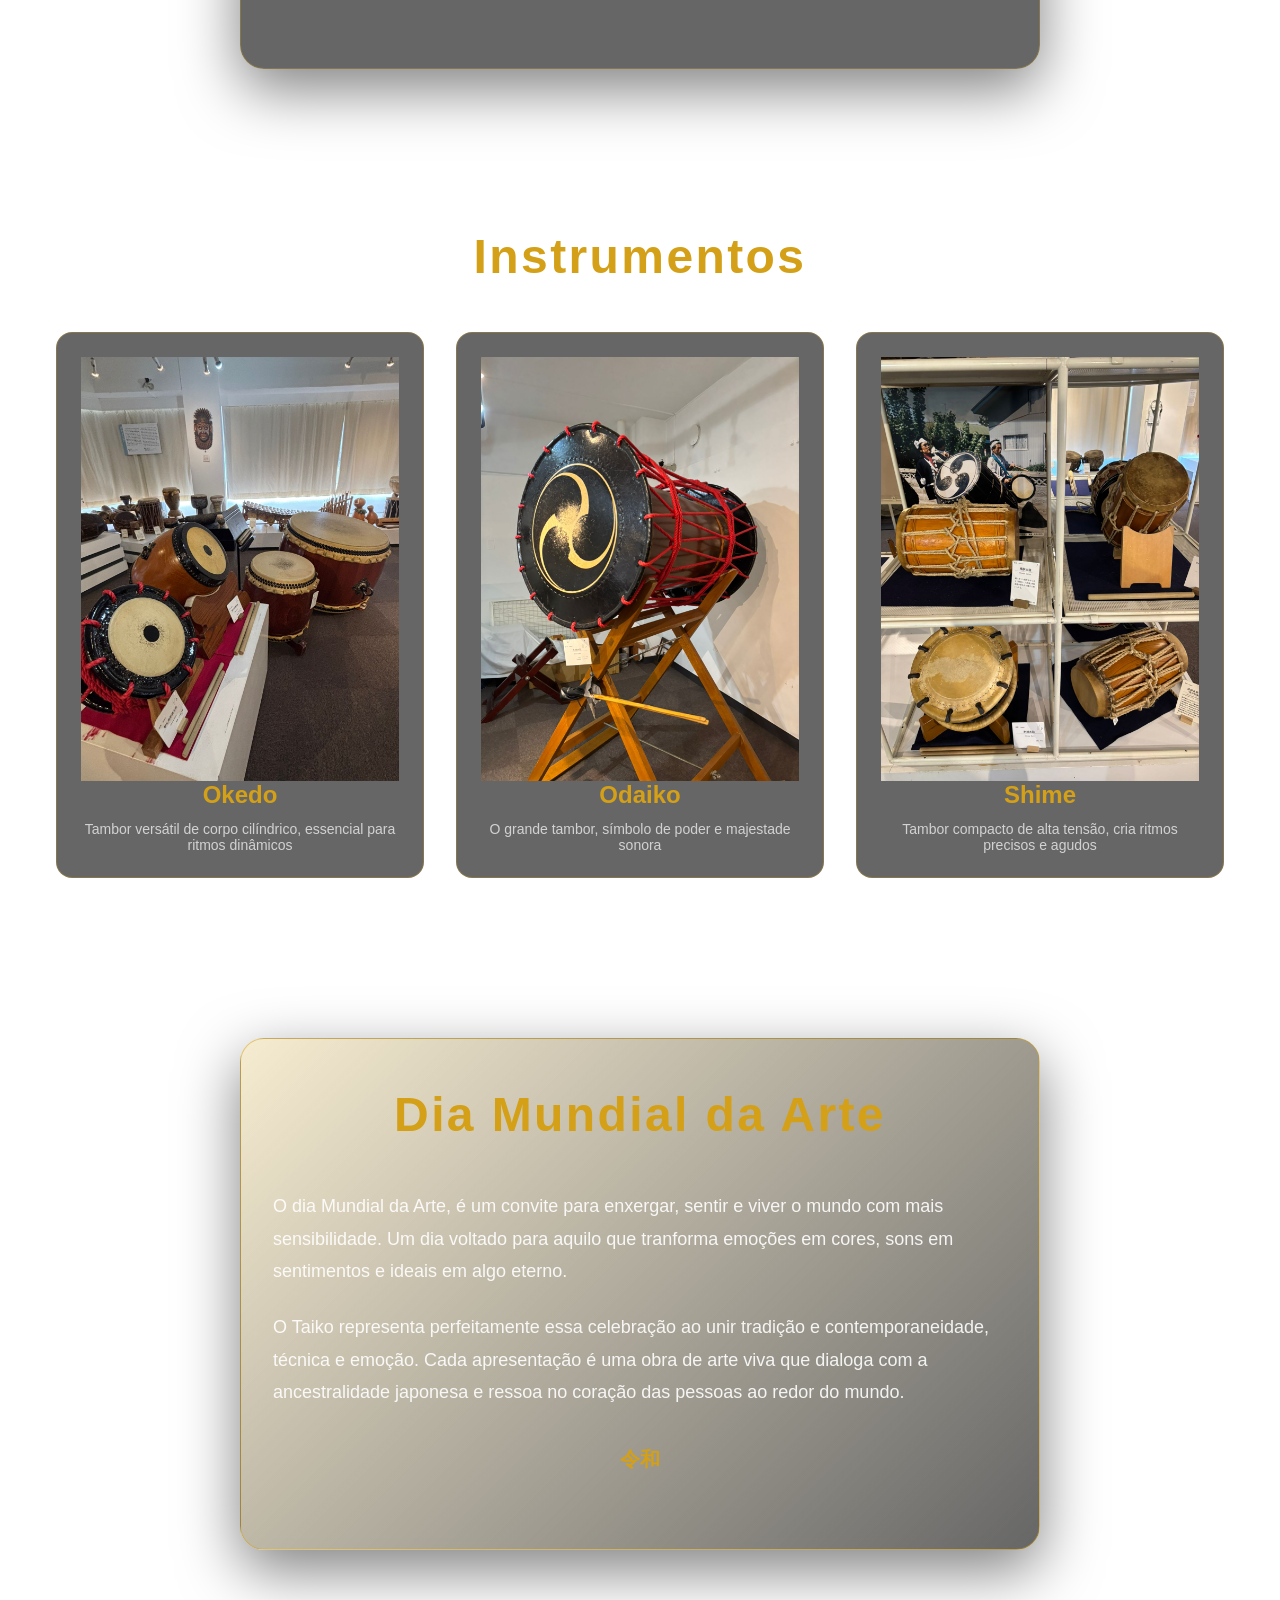
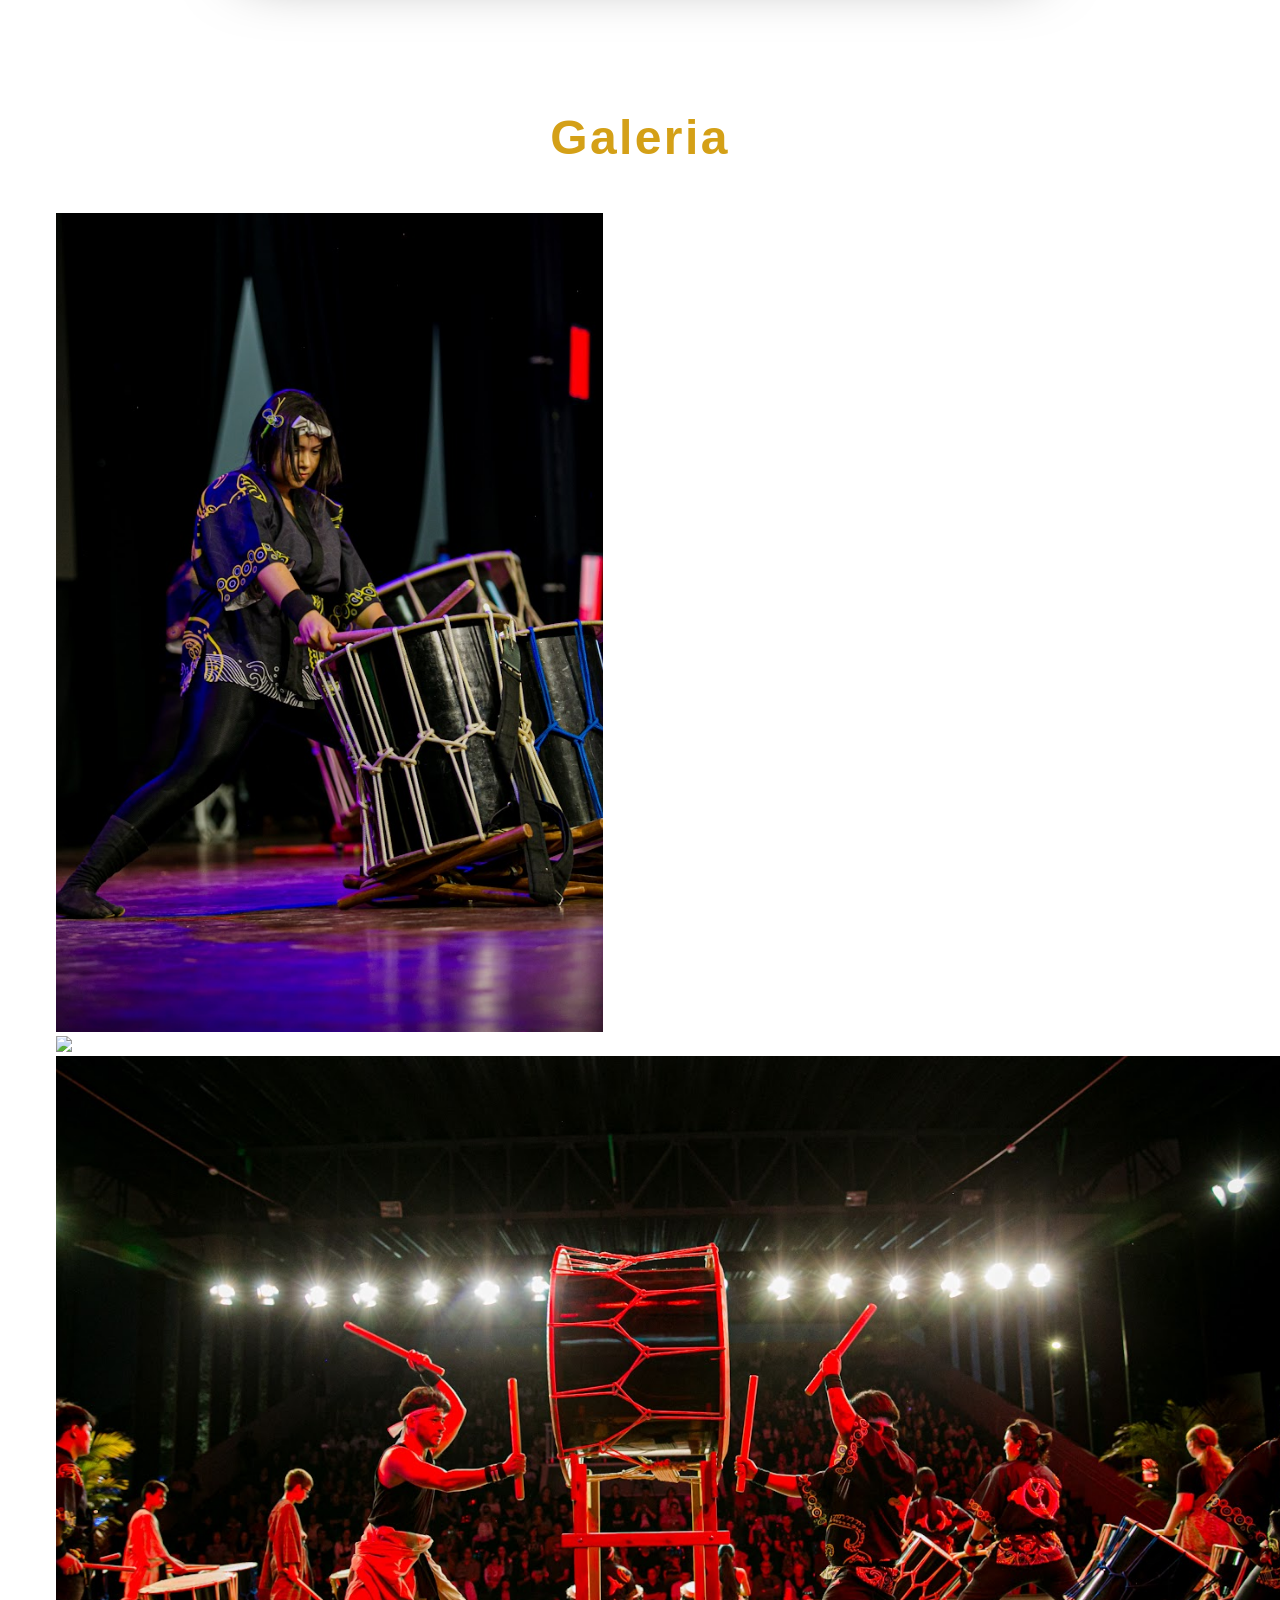
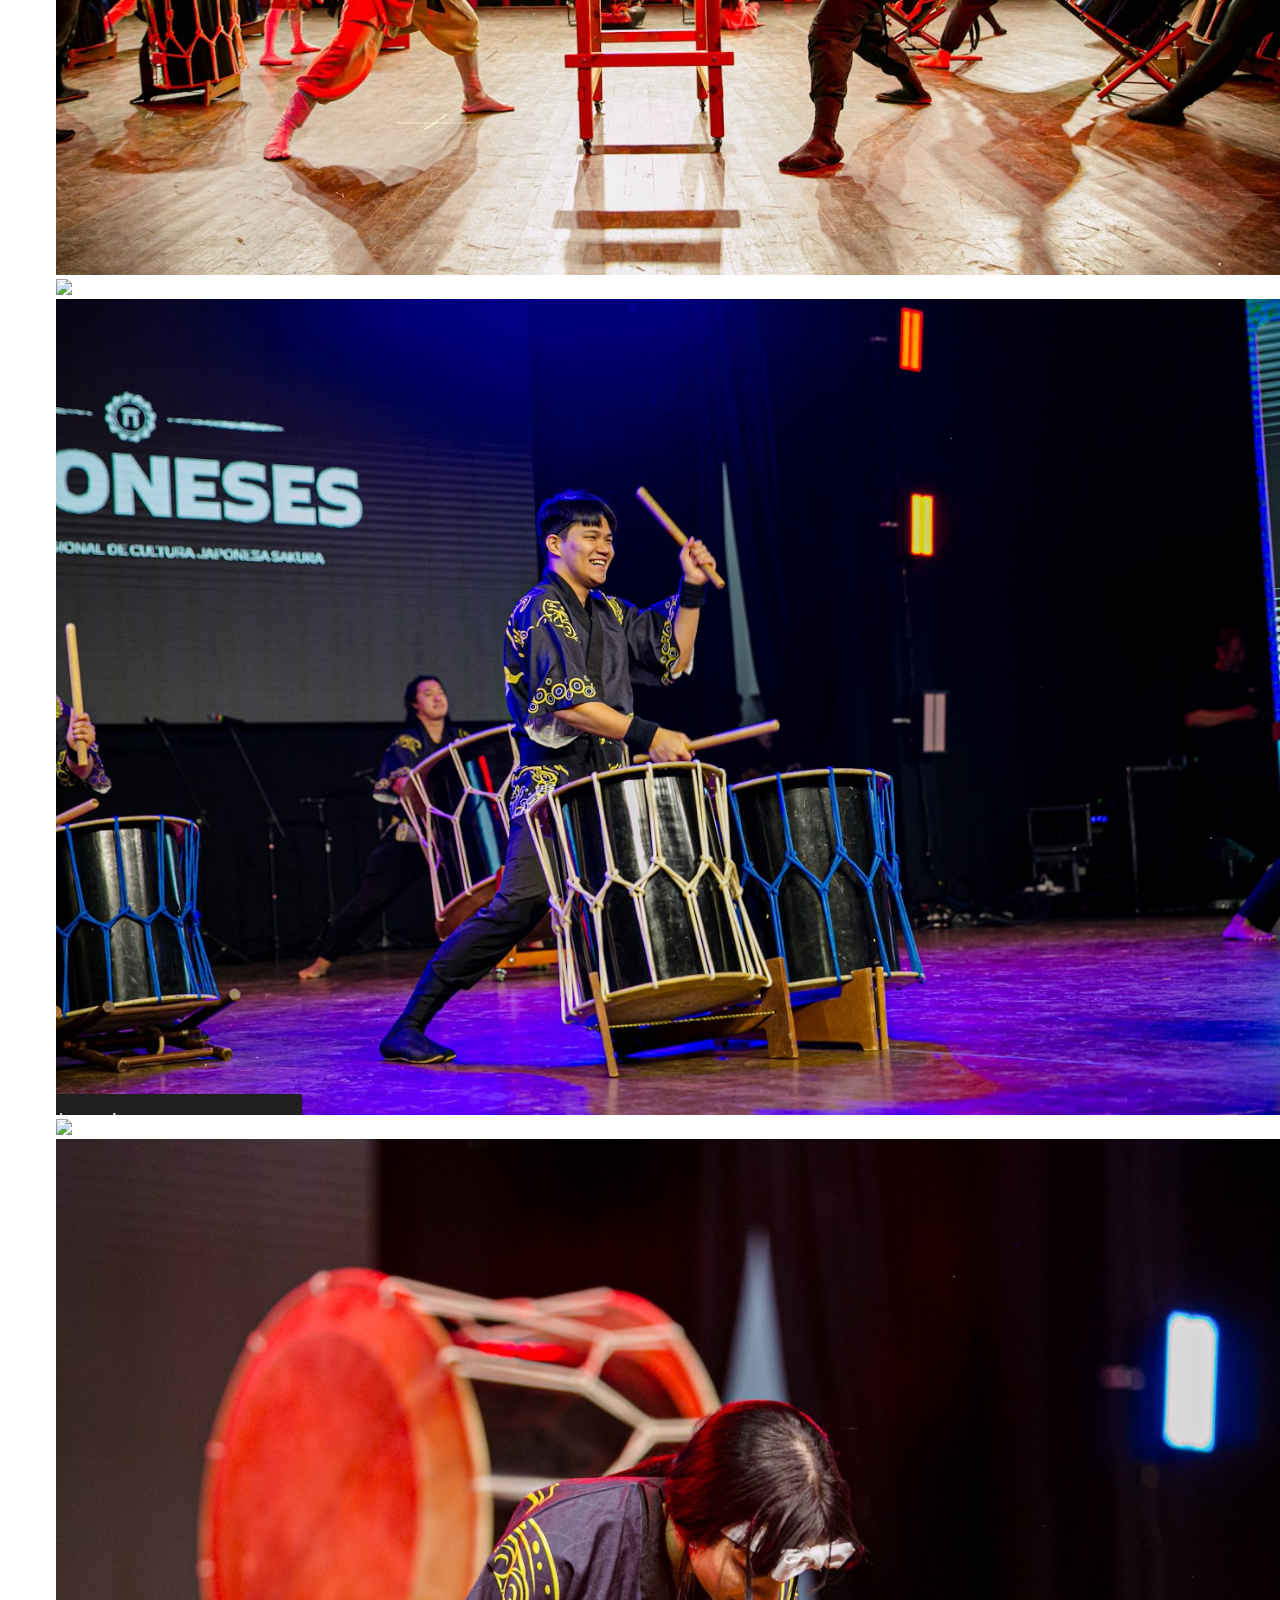
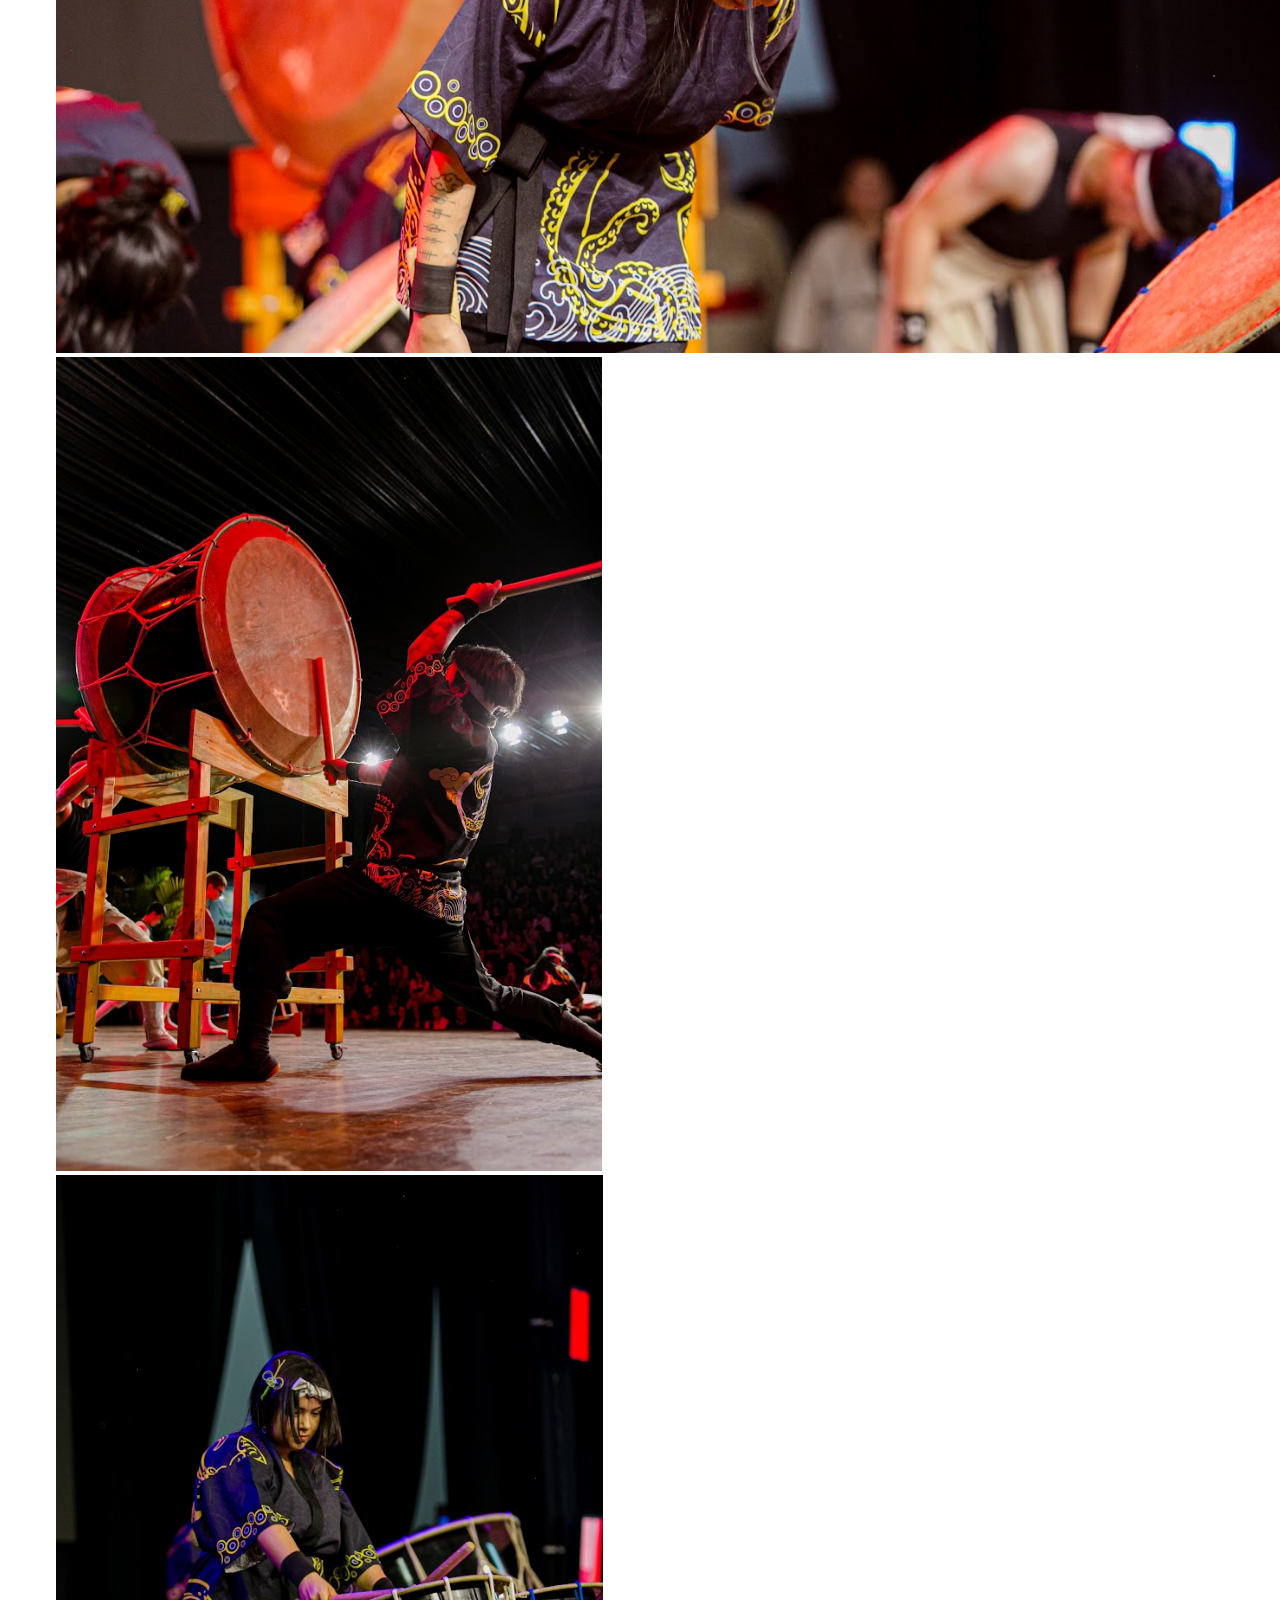
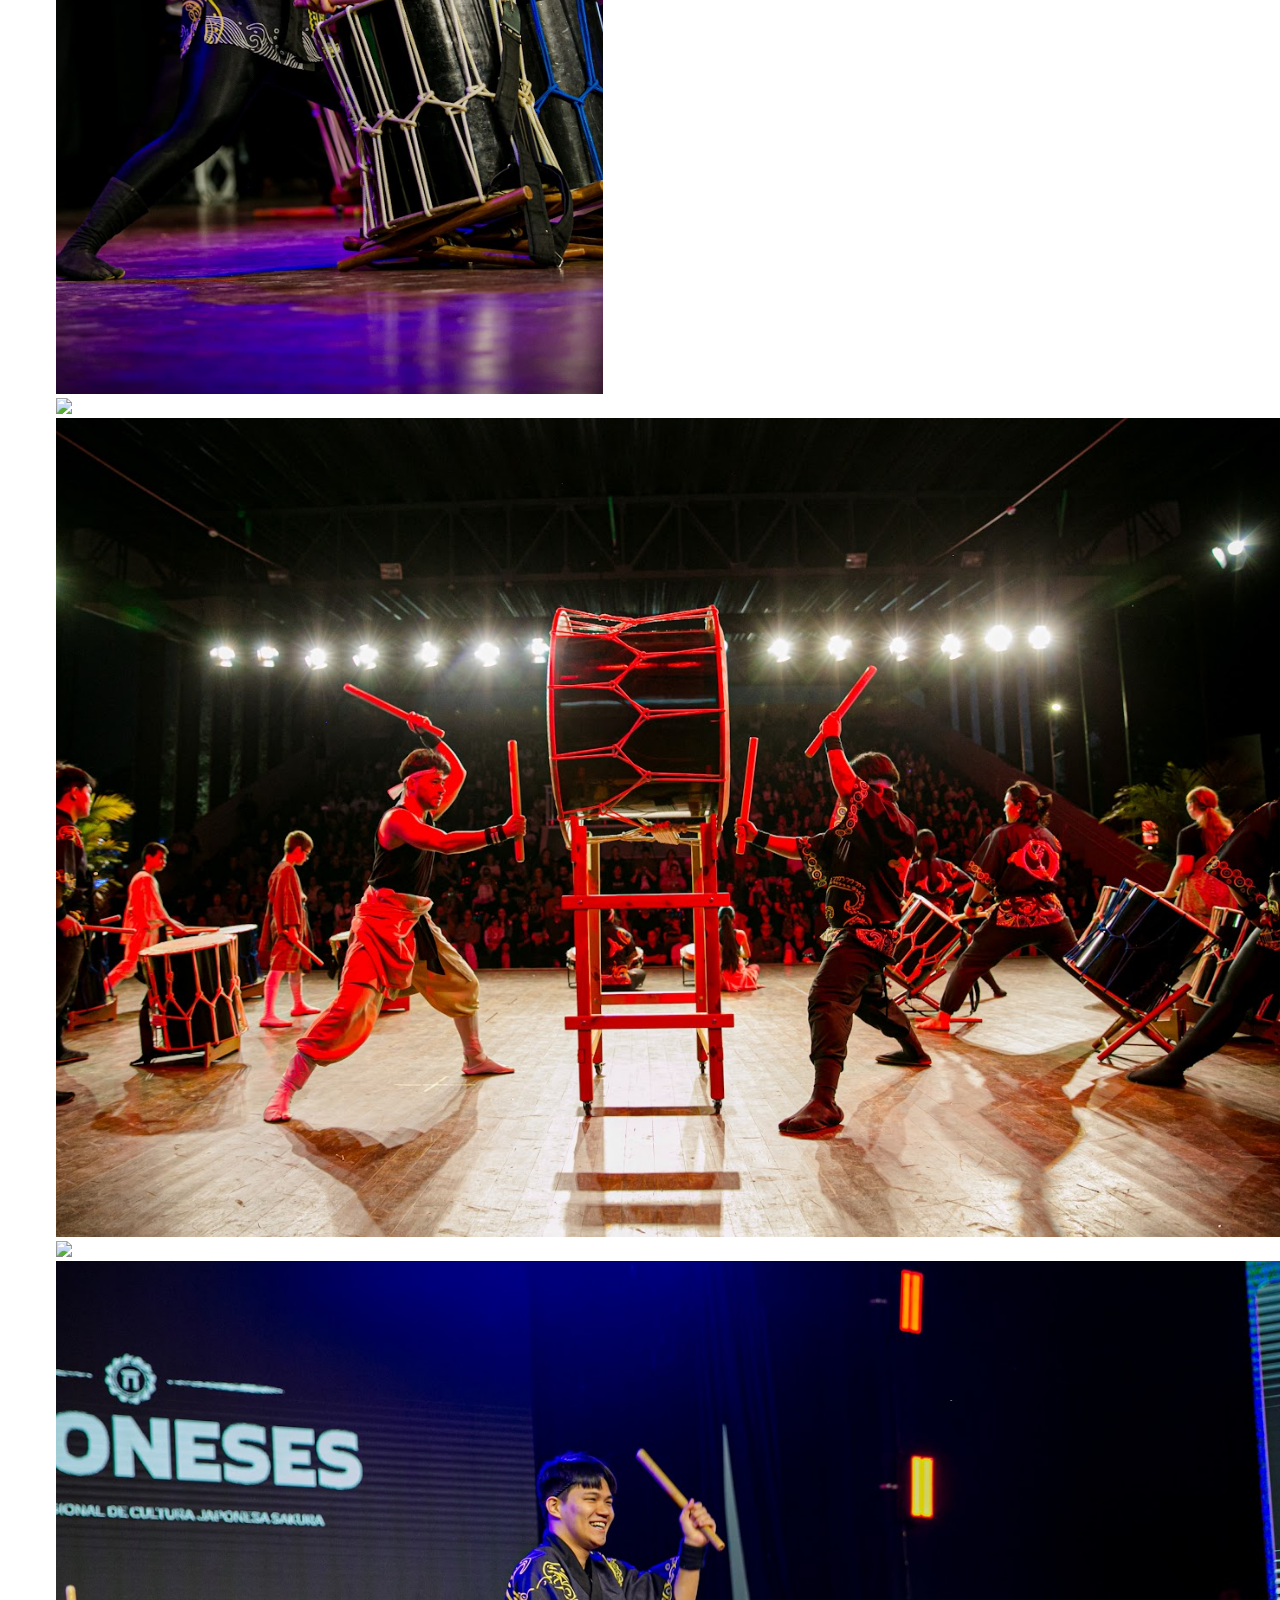
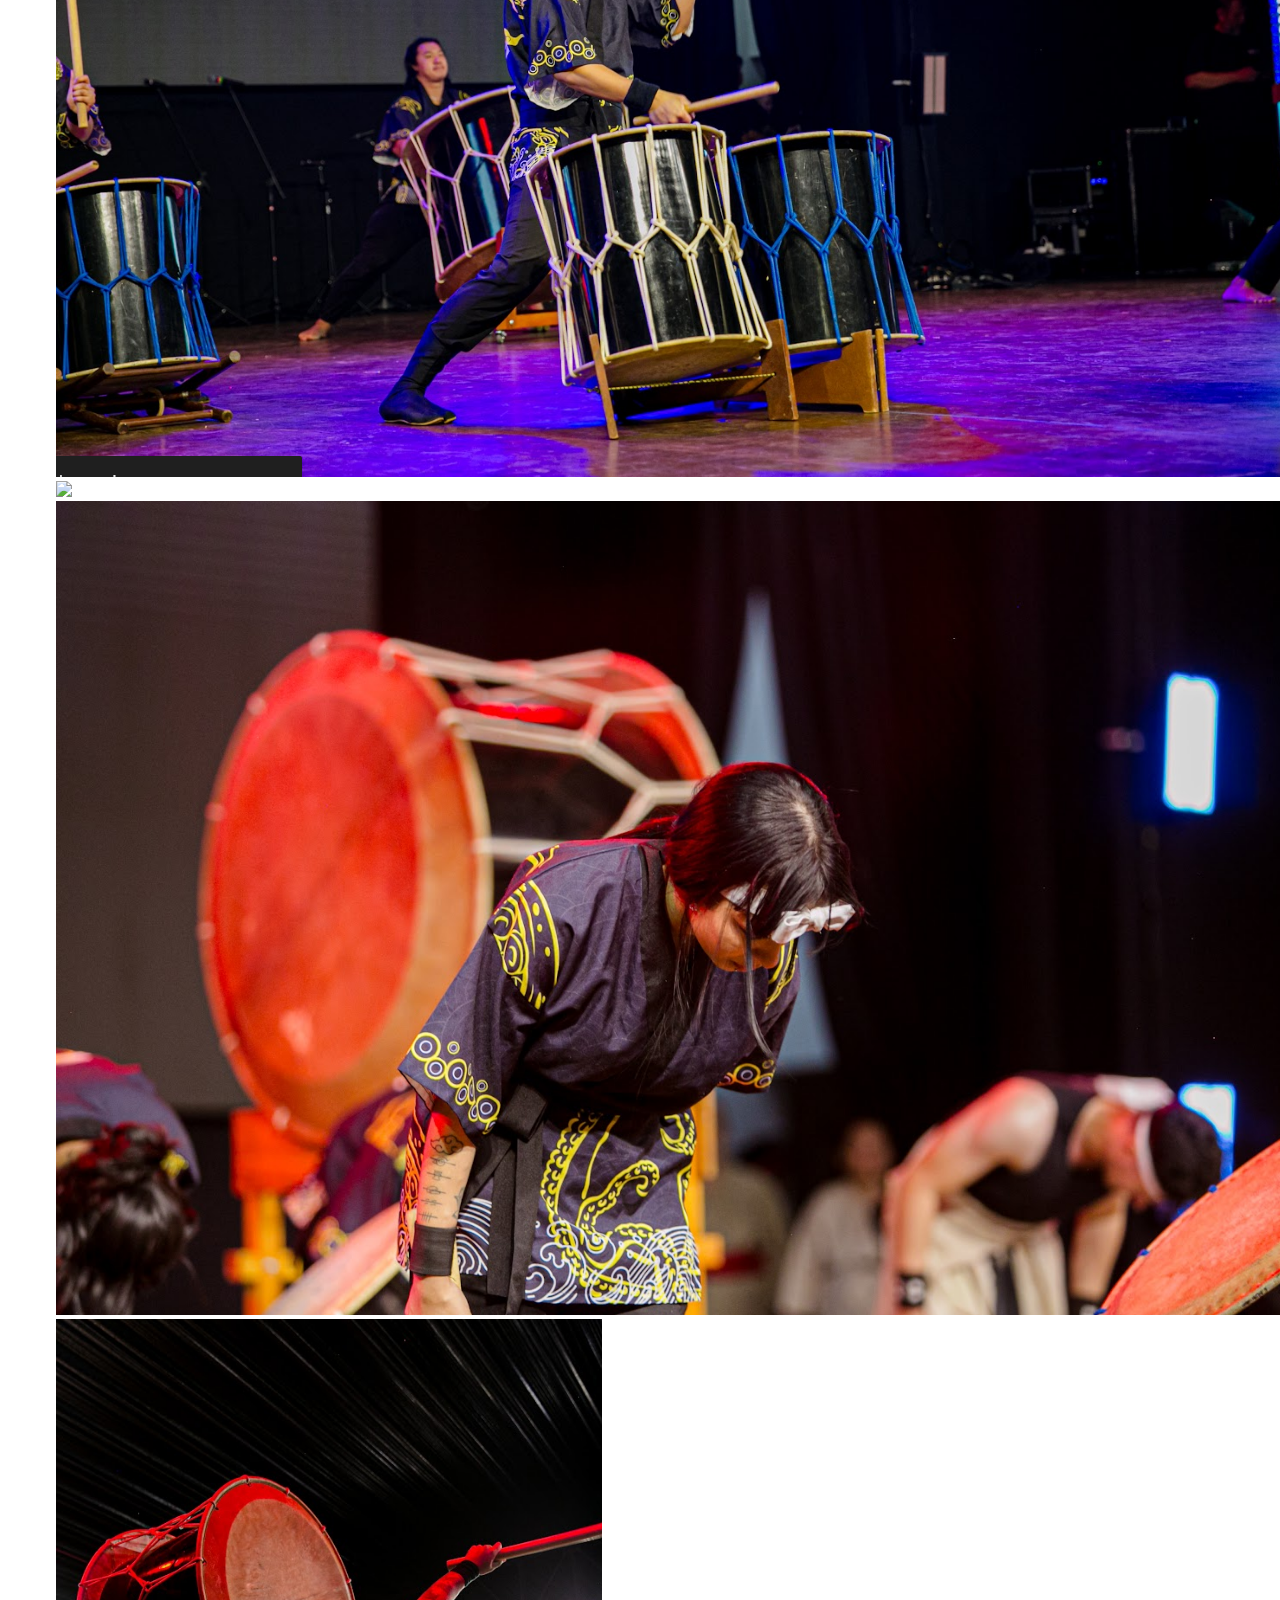
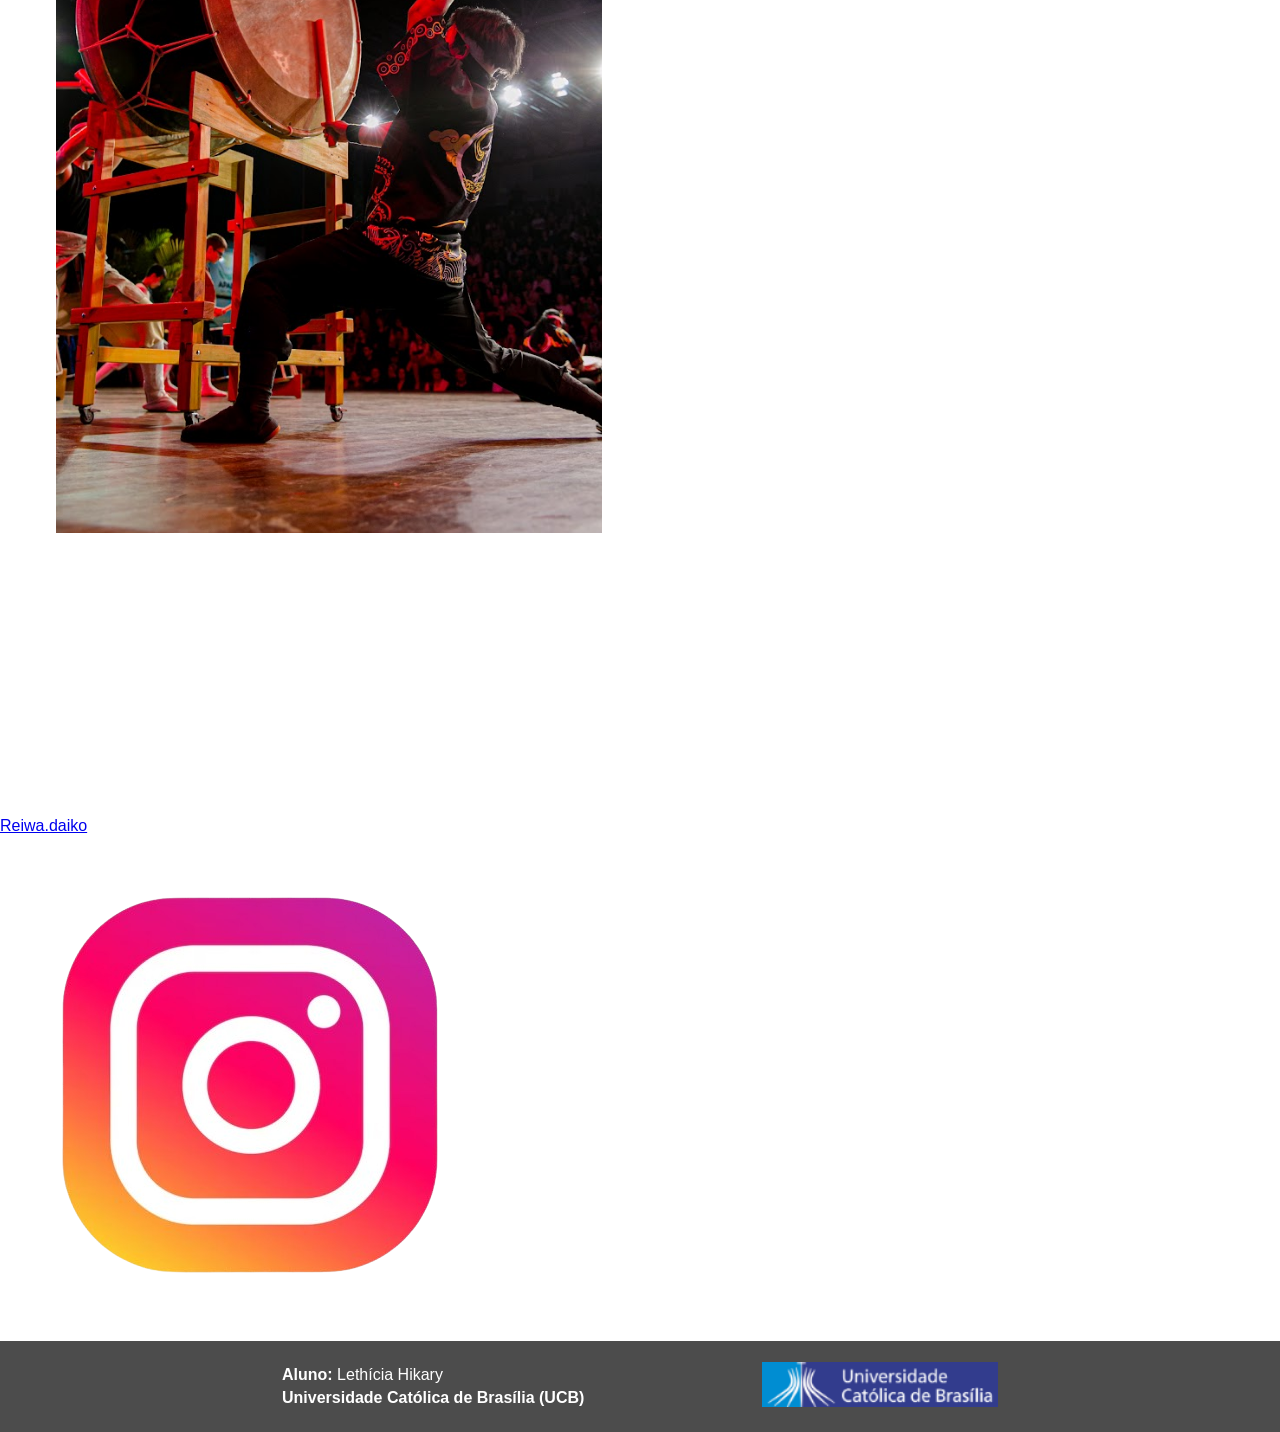
==== commit ebe17e3b: "Update index.html" ====
--- a/index.html
+++ b/index.html
@@ -44,7 +44,7 @@
                         <span class="destaque">O Que É Taiko?</span>
                     </p>
                     <p>
-                        Taiko (太鼓) é a arte milenar japonesa de percussão que transcende a simples
+                        Taiko (太鼓), signfica tambor em japonês, é a arte milenar japonesa de percussão que transcende a simples
                         execução musical. Mais do que instrumentos, os tambores taiko representam a
                         conexão profunda entre o homem, a natureza e o divino na cultura japonesa.
                     </p>
@@ -122,77 +122,71 @@
     <section id="galeria" class="secao-galeria">
         <div class="container">
             <h2>Galeria</h2>
-            <div class="grid-galeria">
-                <div class="galeria-item">
-                    <div class="galeria-imagem">
-                        <img src="Img/2.png" alt="">
-                        <div class="galeria-overlay">
-                            <span>Momento 1</span>
-                        </div>
-                    </div>
-                </div>
-
-                <div class="galeria-item">
-                    <div class="galeria-imagem">
-                        <img src="Img/6.png" alt="">
-                        <div class="galeria-overlay">
-                            <span>Momento 2</span>
-                        </div>
-                    </div>
-                </div>
-
-                <div class="galeria-item">
-                    <div class="galeria-imagem">
-                        <img src="Img/Anne.png" alt="">
-                        <div class="galeria-overlay">
-                            <span>Momento 3</span>
-                        </div>
-                    </div>
-                </div>
-            </div>
-
-            <div class="video">
-
-                <div class="card-video">
-                    <iframe
-                        src="https://player.vimeo.com/video/1177518786?background=1&autoplay=1&loop=1&muted=1&controls=0&title=0&byline=0&portrait=0"
-                        frameborder="0"
-                        allow="autoplay; fullscreen"
-                        referrerpolicy="strict-origin-when-cross-origin"
-                        title="01">
-                    </iframe>
-                    <script src="https://player.vimeo.com/api/player.js"></script>
-                    <div class="info">
-                        <h3>Fuga</h3>
-                        <p>Energia e tradição japonesa</p>
-                    </div>
-                </div>
-
-                <div class="card-video">
-                    <iframe
-                        src="https://player.vimeo.com/video/1177519584?background=1&autoplay=1&loop=1&muted=1&controls=0&title=0&byline=0&portrait=0"
-                        frameborder="0"
-                        allow="autoplay; fullscreen"
-                        referrerpolicy="strict-origin-when-cross-origin"
-                        title="02">
-                    </iframe>
-                    <script src="https://player.vimeo.com/api/player.js"></script>
-                    <div class="info">
-                        <h3>Asuka Show</h3>
-                        <p>Ritmo e intensidade</p>
-                    </div>
-                </div>
-
-            </div>
-
-            <div class="rodape-logo">
-                <a href="https://www.instagram.com/reiwa.daiko?igsh=MTNkcjM4a3F6ODcwbA==" target="_blank"> <br>
-                    <center style="color: white;">reiwa.daiko</center> <br>
-                    <center><img src="Img/insta.png"></center>
-                </a>
-            </div>
-
-        </div>
+
+            <!-- CARROSSEL -->
+            <div class="carrossel">
+                <div class="track">
+                    <div class="item"><img src="Img/Anne.png"></div>
+                    <div class="item"><img src="Img/bruno.jpeg"></div>
+                    <div class="item"><img src="Img/6.png"></div>
+                    <div class="item"><img src="Img/pato.jpeg"></div>
+                    <div class="item"><img src="Img/7.png"></div>
+                    <div class="item"><img src="Img/5.png"></div>
+                    <div class="item"><img src="Img/2.png"></div>
+                    <div class="item"><img src="Img/3.png"></div>
+
+                    <!-- duplicadas -->
+                   <div class="item"><img src="Img/Anne.png"></div>
+                    <div class="item"><img src="Img/bruno.jpeg"></div>
+                    <div class="item"><img src="Img/6.png"></div>
+                    <div class="item"><img src="Img/pato.jpeg"></div>
+                    <div class="item"><img src="Img/7.png"></div>
+                    <div class="item"><img src="Img/5.png"></div>
+                    <div class="item"><img src="Img/2.png"></div>
+                    <div class="item"><img src="Img/3.png"></div>
+            </div>
+
+        </div>
+    </section>
+
+    <div class="video">
+
+        <div class="card-video">
+            <iframe
+                src="https://player.vimeo.com/video/1177518786?background=1&autoplay=1&loop=1&muted=1&controls=0&title=0&byline=0&portrait=0"
+                frameborder="0" allow="autoplay; fullscreen" referrerpolicy="strict-origin-when-cross-origin"
+                title="01">
+            </iframe>
+            <script src="https://player.vimeo.com/api/player.js"></script>
+            <div class="info">
+                <h3>Fuga</h3>
+                <p>Energia e tradição japonesa</p>
+            </div>
+        </div>
+
+        <div class="card-video">
+            <iframe
+                src="https://player.vimeo.com/video/1177519584?background=1&autoplay=1&loop=1&muted=1&controls=0&title=0&byline=0&portrait=0"
+                frameborder="0" allow="autoplay; fullscreen" referrerpolicy="strict-origin-when-cross-origin"
+                title="02">
+            </iframe>
+            <script src="https://player.vimeo.com/api/player.js"></script>
+            <div class="info">
+                <h3>Asuka Show</h3>
+                <p>Ritmo e intensidade</p>
+            </div>
+        </div>
+
+    </div>
+
+    <div class="rodape-instagram">
+              <a href="https://www.instagram.com/reiwa.daiko?igsh=MTNkcjM4a3F6ODcwbA==" target="_blank">
+                 <p class="insta-texto">Reiwa.daiko</p>
+                 <img src="Img/insta.png">
+              </a>
+            </div>
+
+    </div>
     </section>
 
     <footer class="rodape-ucb">
@@ -214,4 +208,4 @@
 
 </body>
 
-</html>+</html>
--- a/style.css
+++ b/style.css
@@ -0,0 +1,548 @@
+* {
+    margin: 0;
+    padding: 0;
+    box-sizing: border-box;
+}
+
+html {
+    scroll-behavior: smooth;
+}
+
+body {
+    font-family: -apple-system, BlinkMacSystemFont, 'Segoe UI', Roboto, 'Helvetica Neue', Arial, sans-serif;
+    color: white;
+    overflow-x: hidden;
+    min-height: 100vh;
+}
+
+
+#bg-video {
+    position: fixed;
+    top: 0;
+    left: 0;
+    width: 100%;
+    height: 100%;
+    object-fit: cover;
+    z-index: -2;
+}
+
+.overlay {
+    position: fixed;
+    top: 0;
+    left: 0;
+    width: 100%;
+    height: 100%;
+    background: rgba(0, 0, 0, 0.4);
+    z-index: -1;
+}
+
+.menu {
+    position: fixed;
+    top: 0;
+    left: 0;
+    right: 0;
+    z-index: 1000;
+    background: rgba(0, 0, 0, 0.4);
+    backdrop-filter: blur(8px);
+    -webkit-backdrop-filter: blur(8px);
+    padding: 1.5rem 1rem;
+    display: flex;
+    justify-content: center;
+    align-items: center;
+    gap: 2rem;
+    transition: all 0.3s ease;
+}
+
+.menu:hover {
+    background: rgba(0, 0, 0, 0.8);
+    backdrop-filter: blur(16px);
+    -webkit-backdrop-filter: blur(16px);
+}
+
+.menu a {
+    text-decoration: none;
+    color: #D4A017;
+    font-weight: 600;
+    font-size: 1rem;
+    letter-spacing: 0.05em;
+    transition: all 0.3s ease;
+    position: relative;
+}
+
+.menu a::after {
+    content: '';
+    position: absolute;
+    bottom: -4px;
+    left: 0;
+    width: 0;
+    height: 2px;
+    background: white;
+    transition: width 0.3s ease;
+}
+
+.menu a:hover {
+    color: white;
+    transform: scale(1.1);
+}
+
+.menu a:hover::after {
+    width: 100%;
+}
+
+
+.hero {
+    min-height: 100vh;
+    display: flex;
+    align-items: center;
+    justify-content: center;
+    padding: 2rem 1rem;
+    animation: fadeIn 1s ease-out;
+}
+
+.hero-content {
+    text-align: center;
+    animation: scaleIn 1s ease-out;
+}
+
+.logo-container {
+    margin-bottom: 2rem;
+}
+
+.logo-circle {
+    width: 16rem;
+    height: 16rem;
+    margin: 0 auto;
+    border-radius: 50%;
+    background: linear-gradient(135deg, rgba(212, 160, 23, 0.2), transparent);
+    backdrop-filter: blur(8px);
+    -webkit-backdrop-filter: blur(8px);
+    border: 4px solid rgba(212, 160, 23, 0.5);
+    display: flex;
+    align-items: center;
+    justify-content: center;
+    box-shadow: 0 20px 60px rgba(212, 160, 23, 0.3);
+    animation: float 6s ease-in-out infinite;
+}
+
+.logo-text {
+    font-size: 5rem;
+    font-weight: bold;
+    color: #D4A017;
+}
+
+.kanji {
+    font-size: 4rem;
+    font-weight: bold;
+    color: #D4A017;
+    letter-spacing: 0.2em;
+    font-family: serif;
+    margin-top: 1.5rem;
+    animation: fadeInUp 0.8s ease-out 0.3s both;
+}
+
+.subtitulo {
+    margin-top: 1.5rem;
+    font-size: 1.25rem;
+    color: rgba(255, 255, 255, 0.9);
+    letter-spacing: 0.05em;
+    animation: fadeInUp 1s ease-out 0.6s both;
+}
+
+
+.container {
+    max-width: 1200px;
+    margin: 0 auto;
+    padding: 0 1rem;
+}
+
+
+section {
+    padding: 5rem 1rem;
+}
+
+section h2 {
+    font-size: 3rem;
+    font-weight: bold;
+    color: #D4A017;
+    text-align: center;
+    letter-spacing: 0.05em;
+    margin-bottom: 3rem;
+}
+
+
+.card,
+.card-destaque {
+    background: rgba(0, 0, 0, 0.6);
+    backdrop-filter: blur(16px);
+    -webkit-backdrop-filter: blur(16px);
+    border-radius: 1.5rem;
+    padding: 3rem 2rem;
+    border: 1px solid rgba(212, 160, 23, 0.3);
+    box-shadow: 0 20px 60px rgba(0, 0, 0, 0.5);
+    max-width: 800px;
+    margin: 0 auto;
+}
+
+.card-destaque {
+    background: linear-gradient(135deg, rgba(212, 160, 23, 0.2), rgba(0, 0, 0, 0.6));
+    border: 1px solid rgba(212, 160, 23, 0.5);
+}
+
+.texto-conteudo {
+    line-height: 1.8;
+    font-size: 1.125rem;
+}
+
+.texto-conteudo p {
+    margin-bottom: 1.5rem;
+    color: rgba(255, 255, 255, 0.9);
+}
+
+.destaque {
+    font-size: 1.25rem;
+    font-weight: 600;
+    color: #D4A017;
+}
+
+.frase-destaque {
+    color: #D4A017 !important;
+    font-weight: 600;
+    font-size: 1.25rem !important;
+    text-align: center;
+    margin-top: 2rem !important;
+}
+
+
+.grid-instrumentos {
+    display: grid;
+    grid-template-columns: repeat(auto-fit, minmax(280px, 1fr));
+    gap: 2rem;
+    max-width: 1200px;
+    margin: 0 auto;
+}
+
+.instrumento-card {
+    background: rgba(0, 0, 0, 0.6);
+    backdrop-filter: blur(16px);
+    -webkit-backdrop-filter: blur(16px);
+    border-radius: 1rem;
+    padding: 1.5rem;
+    border: 1px solid rgba(212, 160, 23, 0.3);
+    transition: all 0.3s ease;
+    text-align: center;
+}
+
+.instrumento-card:hover {
+    border-color: #D4A017;
+    transform: translateY(-8px);
+    box-shadow: 0 20px 40px rgba(212, 160, 23, 0.2);
+}
+
+.galeria-taikos img {
+    width: 100%;
+    height: 100%;
+    object-fit: contain;
+    display: block;
+}
+
+.instrumento-card h3 {
+    font-size: 1.5rem;
+    font-weight: bold;
+    color: #D4A017;
+    margin-bottom: 0.75rem;
+    transition: color 0.3s ease;
+}
+
+.instrumento-card:hover h3 {
+    color: white;
+}
+
+.descricao {
+    color: rgba(255, 255, 255, 0.7);
+    font-size: 0.875rem;
+}
+
+
+.grid-galeria {
+    display: grid;
+    grid-template-columns: repeat(auto-fit, minmax(250px, 1fr));
+    gap: 2rem;
+    max-width: 1200px;
+    margin: 0 auto;
+}
+
+.galeria-item {
+    position: relative;
+    aspect-ratio: 1;
+}
+
+.galeria-imagem {
+    width: 100%;
+    height: 100%;
+    border-radius: 50%;
+    border: 4px solid #D4A017;
+    background: transparent;
+    align-items: center;
+    justify-content: center;
+    overflow: hidden;
+    position: relative;
+    transition: all 0.5s ease;
+}
+
+.galeria-imagem img {
+    width: 100%;
+    height: 100%;
+    object-fit: cover;
+    display: block;
+}
+
+.galeria-overlay {
+    position: absolute;
+    inset: 0;
+    background: rgba(0, 0, 0, 0.6);
+    display: flex;
+    align-items: center;
+    justify-content: center;
+    opacity: 0;
+    transition: opacity 0.3s ease;
+}
+
+.galeria-overlay span {
+    color: white;
+    font-size: 1.125rem;
+    font-weight: 600;
+}
+
+.galeria-imagem:hover {
+    border-color: white;
+    box-shadow: 0 20px 40px rgba(212, 160, 23, 0.3);
+}
+
+.galeria-imagem:hover .galeria-overlay {
+    opacity: 1;
+}
+
+
+.video {
+    display: flex;
+    gap: 20px;
+    justify-content: center;
+    margin-top: 50px;
+    align-items: flex-start;
+    transition: 0.3s;
+}
+
+.video:hover .card-video {
+    filter: brightness(0.4);
+}
+
+.card-video {
+    position: relative;
+    width: 250px;
+    height: 150px;
+    border-radius: 20px;
+    overflow: hidden;
+    cursor: pointer;
+    transition: all 0.4s ease;
+}
+
+.card-video iframe {
+    position: absolute;
+    top: 50%;
+    left: 50%;
+    width: 300%;
+    height: 300%;
+    transform: translate(-50%, -50%);
+    border: none;
+    pointer-events: none;
+}
+
+.card-video video {
+    width: 100%;
+    height: 100%;
+    object-fit: cover;
+    transition: 0.4s;
+}
+
+.card-video .info {
+    position: absolute;
+    bottom: 0;
+    left: 0;
+    padding: 15px;
+    color: white;
+    opacity: 0;
+    transform: translateY(20px);
+    transition: 0.3s;
+}
+
+.card-video:hover {
+    transform: scale(1.5);
+    z-index: 10;
+    filter: brightness(1) !important;
+}
+
+.card-video:hover video {
+    transform: scale(1.1);
+}
+
+.card-video:hover .info {
+    opacity: 1;
+    transform: translateY(0);
+}
+
+.card-video::after {
+    content: "";
+    position: absolute;
+    inset: 0;
+    border-radius: 20px;
+    border: 2px solid transparent;
+    transition: 0.3s;
+    pointer-events: none;
+}
+
+.card-video:hover::after {
+    border: 2px solid #ff2e63;
+    box-shadow: 0 0 20px #ff2e63;
+}
+
+
+.rodape-ucb {
+    background: rgba(0, 0, 0, 0.7);
+    backdrop-filter: blur(10px);
+    color: white;
+    padding: 20px 0;
+    border-top: 2px solid;
+    position: relative;
+    left: 50%;
+    margin-left: -50vw;
+    width: 100vw;
+}
+
+.rodape-conteudo {
+    display: flex;
+    justify-content: space-between;
+    align-items: center;
+    max-width: 1100px;
+    margin: auto;
+    padding: 0 15%;
+}
+
+.rodape-texto p {
+    margin: 5px 0;
+}
+
+.rodape-logo img {
+    height: 45px;
+    transition: 0.3s;
+}
+
+.rodape-logo img:hover {
+    transform: scale(1.1);
+}
+
+.titulo-footer {
+    color: #D4A017;
+    font-size: 1.125rem;
+    margin-bottom: 0.5rem;
+}
+
+.subtitulo-footer {
+    color: rgba(255, 255, 255, 0.6);
+    font-size: 0.875rem;
+}
+
+
+@keyframes fadeIn {
+    from { opacity: 0; }
+    to { opacity: 1; }
+}
+
+@keyframes scaleIn {
+    from {
+        opacity: 0;
+        transform: scale(0.8);
+    }
+    to {
+        opacity: 1;
+        transform: scale(1);
+    }
+}
+
+@keyframes fadeInUp {
+    from {
+        opacity: 0;
+        transform: translateY(30px);
+    }
+    to {
+        opacity: 1;
+        transform: translateY(0);
+    }
+}
+
+@keyframes float {
+    0%, 100% { transform: translateY(0); }
+    50% { transform: translateY(-20px); }
+}
+
+
+@media (max-width: 768px) {
+    .menu {
+        gap: 1rem;
+        padding: 1rem;
+    }
+
+    .menu a {
+        font-size: 0.875rem;
+    }
+
+    .logo-circle {
+        width: 12rem;
+        height: 12rem;
+    }
+
+    .logo-text {
+        font-size: 3.5rem;
+    }
+
+    .kanji {
+        font-size: 3rem;
+    }
+
+    .subtitulo {
+        font-size: 1rem;
+    }
+
+    section h2 {
+        font-size: 2rem;
+    }
+
+    .card,
+    .card-destaque {
+        padding: 2rem 1.5rem;
+    }
+
+    .texto-conteudo {
+        font-size: 1rem;
+    }
+
+    .grid-instrumentos,
+    .grid-galeria {
+        grid-template-columns: 1fr;
+        gap: 1.5rem;
+    }
+}
+
+@media (min-width: 769px) {
+    .logo-circle {
+        width: 20rem;
+        height: 20rem;
+    }
+
+    .logo-text {
+        font-size: 6rem;
+    }
+
+    .kanji {
+        font-size: 5rem;
+    }
+}
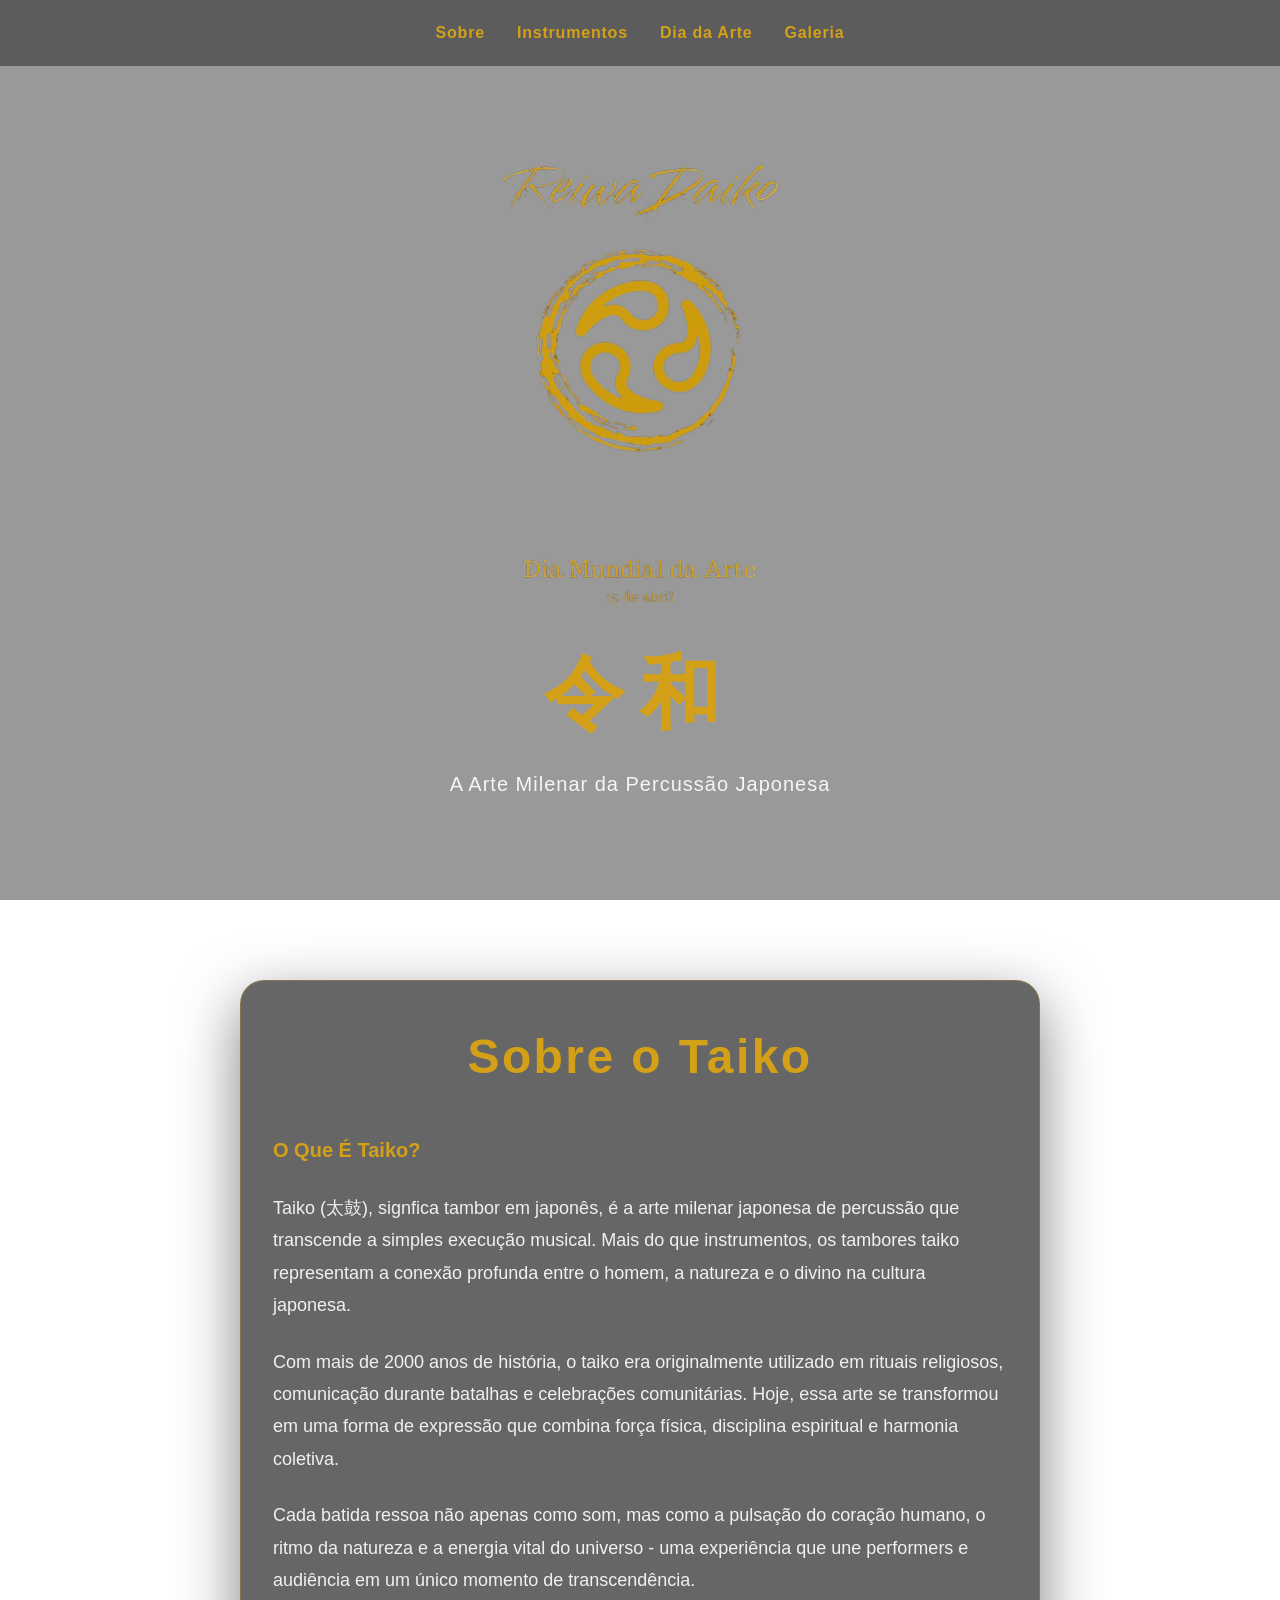
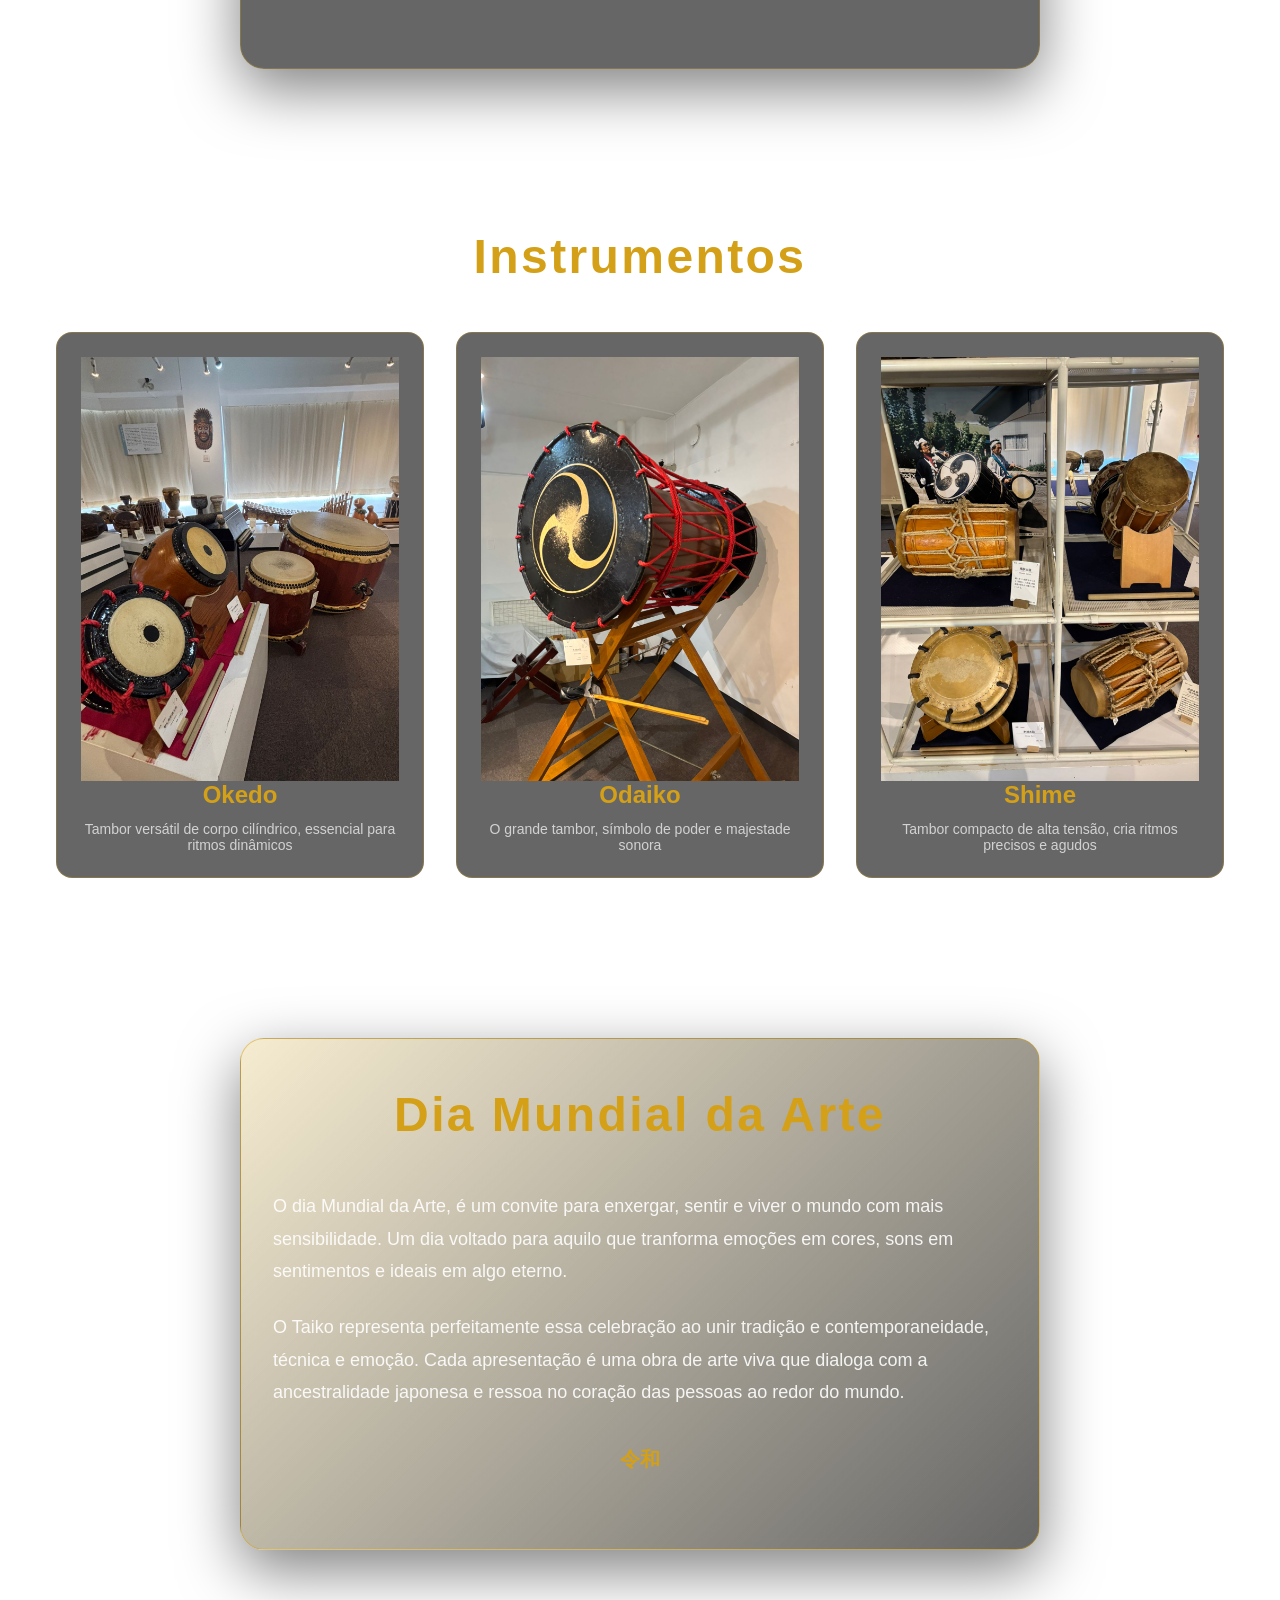
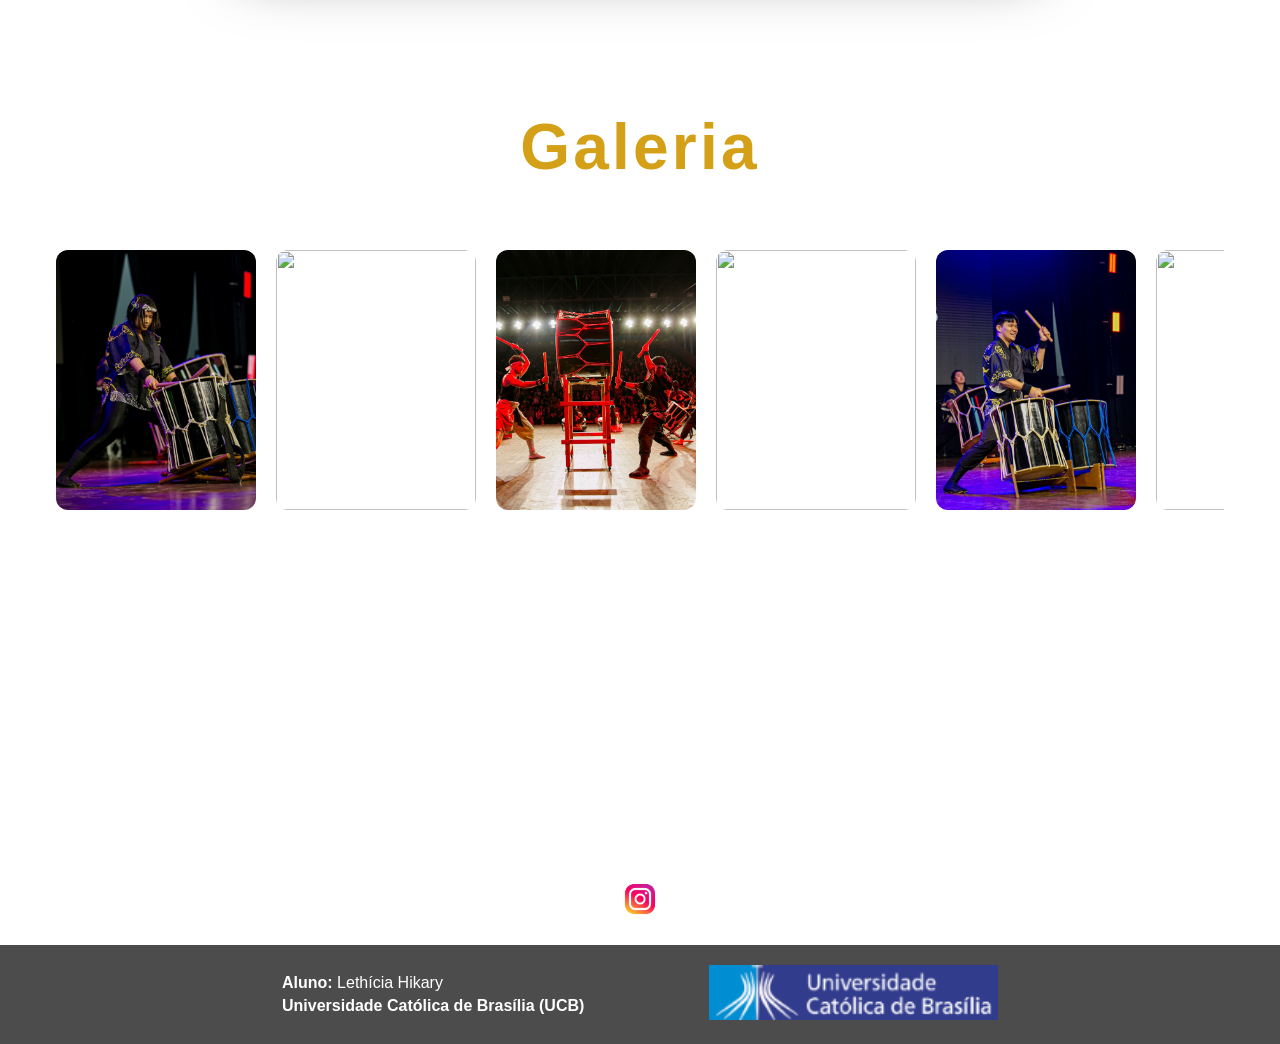
==== commit ec6d720a: "Add files via upload" ====
--- a/index.html
+++ b/index.html
@@ -208,4 +208,4 @@
 
 </body>
 
-</html>
+</html>
--- a/style.css
+++ b/style.css
@@ -169,6 +169,12 @@
     margin-bottom: 3rem;
 }
 
+#galeria h2 {
+    font-size: 4rem;
+    position: relative;
+    margin-bottom: 1rem;
+
+}
 
 .card,
 .card-destaque {
@@ -262,67 +268,87 @@
     font-size: 0.875rem;
 }
 
-
-.grid-galeria {
-    display: grid;
-    grid-template-columns: repeat(auto-fit, minmax(250px, 1fr));
-    gap: 2rem;
-    max-width: 1200px;
-    margin: 0 auto;
-}
-
-.galeria-item {
+/* CARROSSEL / GALERIA */
+
+.carrossel {
+    overflow: hidden;
+    width: 100%;
     position: relative;
-    aspect-ratio: 1;
-}
-
-.galeria-imagem {
-    width: 100%;
-    height: 100%;
-    border-radius: 50%;
-    border: 4px solid #D4A017;
-    background: transparent;
-    align-items: center;
-    justify-content: center;
+    margin-top: 0;
+    padding: 50px 0; 
+}
+
+.track {
+    display: flex;
+    gap: 20px;
+    width: max-content;
+    animation: scroll 10s linear infinite;
+    overflow: visible;
+}
+
+.track .item {
+    position: relative;
+}
+
+.track .item:hover {
+    transform: scale(1.3) translateY(-10px);
+    z-index: 999;
+}
+
+
+
+/* looping */
+@keyframes scroll {
+    0% {
+        transform: translateX(0);
+    }
+    100% {
+        transform: translateX(-50%);
+    }
+}
+
+/* pausa no hover */
+.carrossel:hover .track {
+    animation-play-state: paused;
+}
+
+/* container do item */
+.track .item {
+    width: 200px;
+    height: 260px;
+    border-radius: 12px;
     overflow: hidden;
-    position: relative;
-    transition: all 0.5s ease;
-}
-
-.galeria-imagem img {
+    transition: transform 0.4s ease, filter 0.4s ease;
+}
+
+/* imagem ocupa tudo */
+.track .item img {
     width: 100%;
     height: 100%;
     object-fit: cover;
-    display: block;
-}
-
-.galeria-overlay {
-    position: absolute;
-    inset: 0;
-    background: rgba(0, 0, 0, 0.6);
-    display: flex;
-    align-items: center;
-    justify-content: center;
-    opacity: 0;
-    transition: opacity 0.3s ease;
-}
-
-.galeria-overlay span {
-    color: white;
-    font-size: 1.125rem;
-    font-weight: 600;
-}
-
-.galeria-imagem:hover {
-    border-color: white;
-    box-shadow: 0 20px 40px rgba(212, 160, 23, 0.3);
-}
-
-.galeria-imagem:hover .galeria-overlay {
-    opacity: 1;
-}
-
-
+}
+
+/* zoom */
+.track .item:hover {
+    transform: scale(1.3) translateY(-10px);
+    z-index: 10;
+}
+
+/* escurece as outras */
+.carrossel:hover img {
+    filter: brightness(0.5);
+}
+
+.carrossel img:hover {
+    filter: brightness(1);
+}
+
+.carrossel {
+    padding-bottom: 50px;
+} 
+
+
+/* Video */
 .video {
     display: flex;
     gap: 20px;
@@ -330,6 +356,10 @@
     margin-top: 50px;
     align-items: flex-start;
     transition: 0.3s;
+}
+
+.video {
+    transform: translateY(-70px);
 }
 
 .video:hover .card-video {
@@ -431,8 +461,35 @@
     margin: 5px 0;
 }
 
+.rodape-instagram {
+    text-align: center;
+}
+
+.insta-texto {
+    font-size: 20px;
+    font-weight: bold;
+    margin-bottom: -4px;
+    color: white;
+}
+
+.rodape-instagram img {
+    width: 40px;
+    height: auto;
+    display: relative;
+    margin: 20px;
+}
+
+.rodape-instagram img:hover {
+    transform: scale(1.2);
+}
+
+.rodape-instagram a {
+    text-decoration: none;
+
+}
+
 .rodape-logo img {
-    height: 45px;
+    height: 55px;
     transition: 0.3s;
 }
 
@@ -446,6 +503,7 @@
     margin-bottom: 0.5rem;
 }
 
+
 .subtitulo-footer {
     color: rgba(255, 255, 255, 0.6);
     font-size: 0.875rem;
